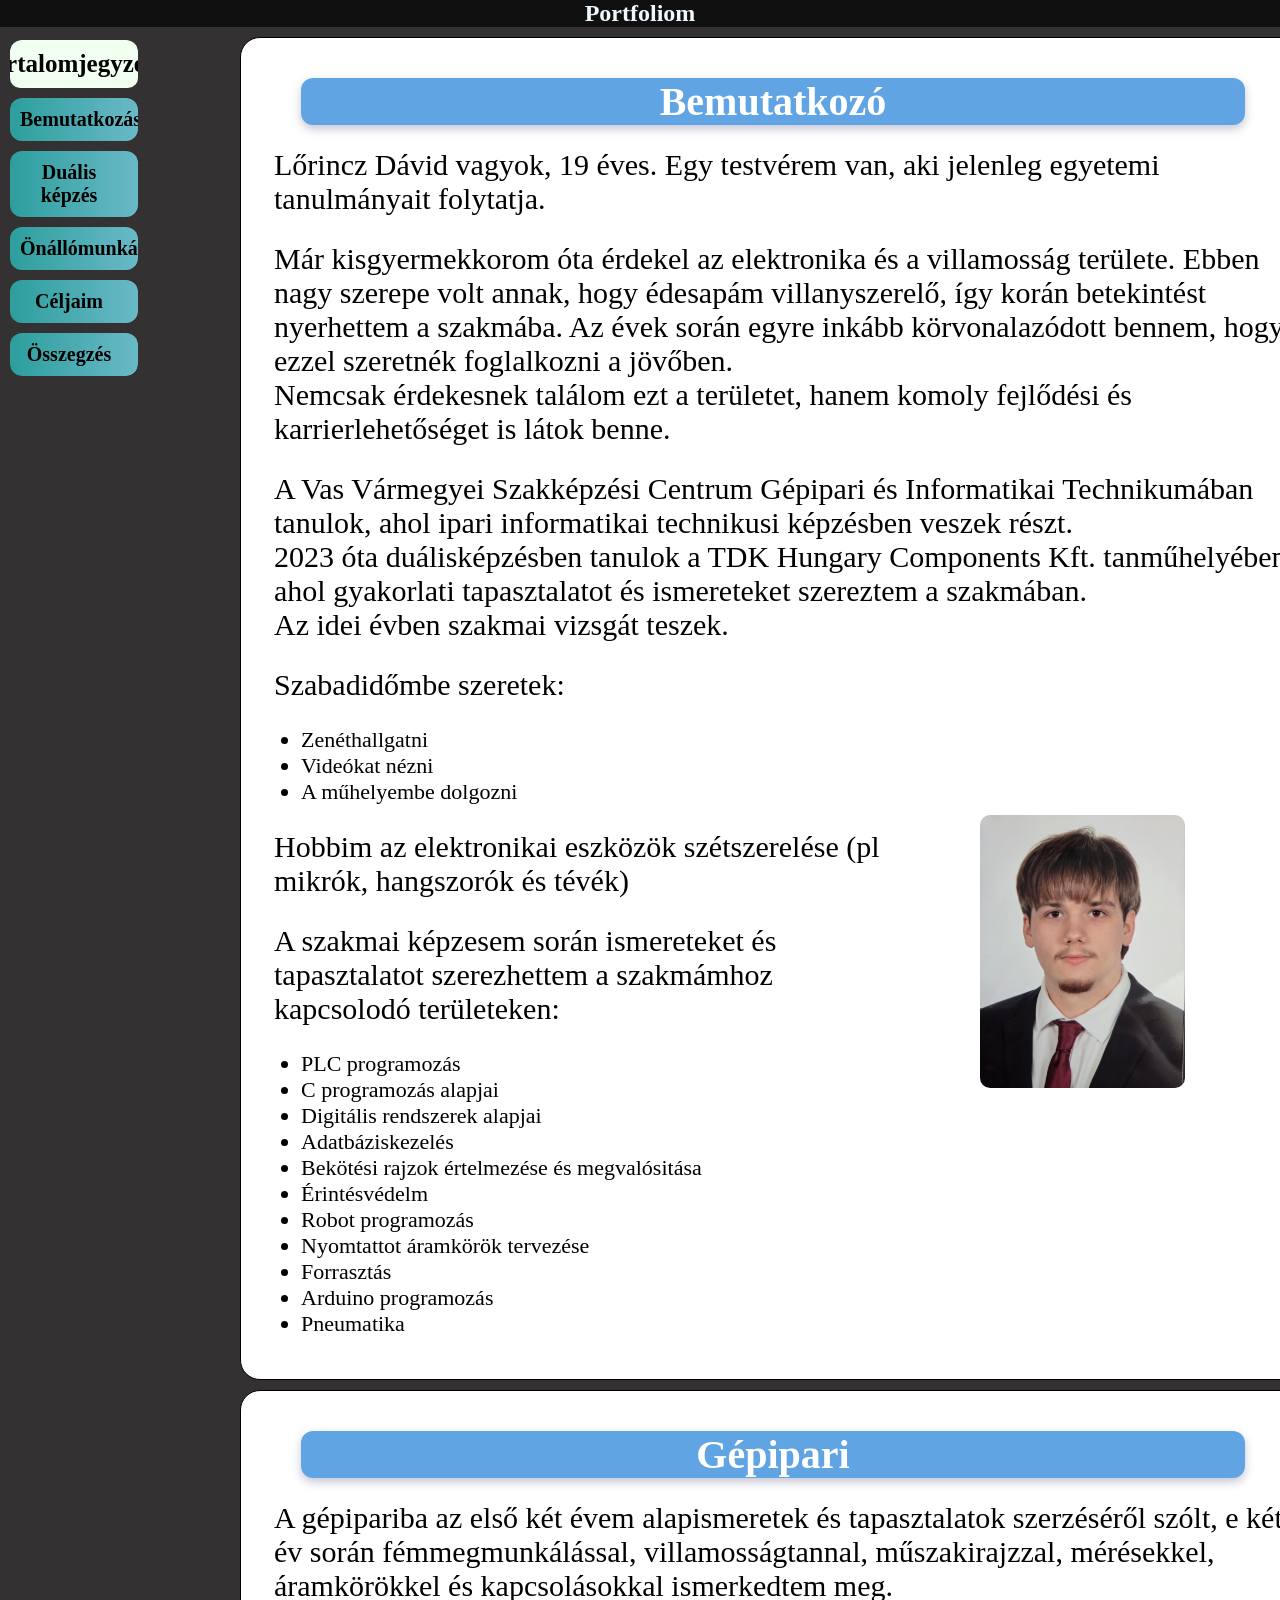
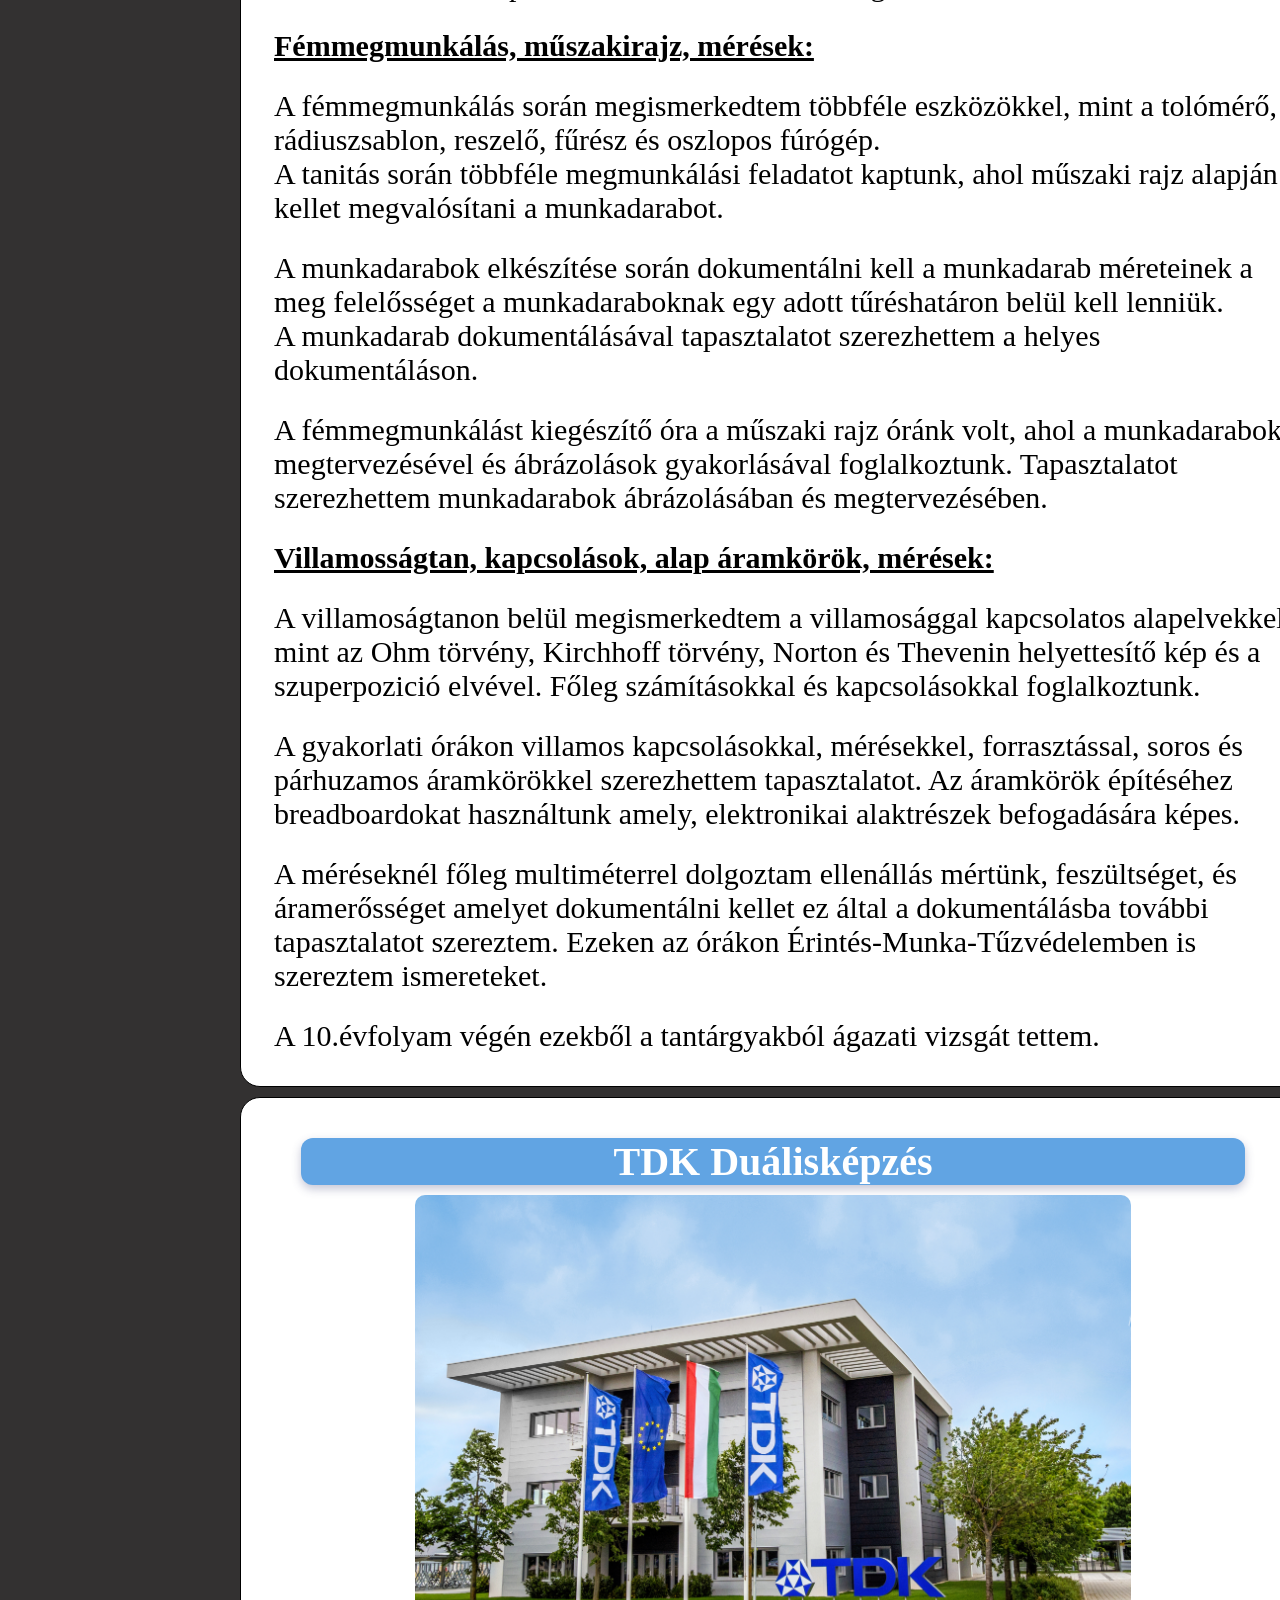
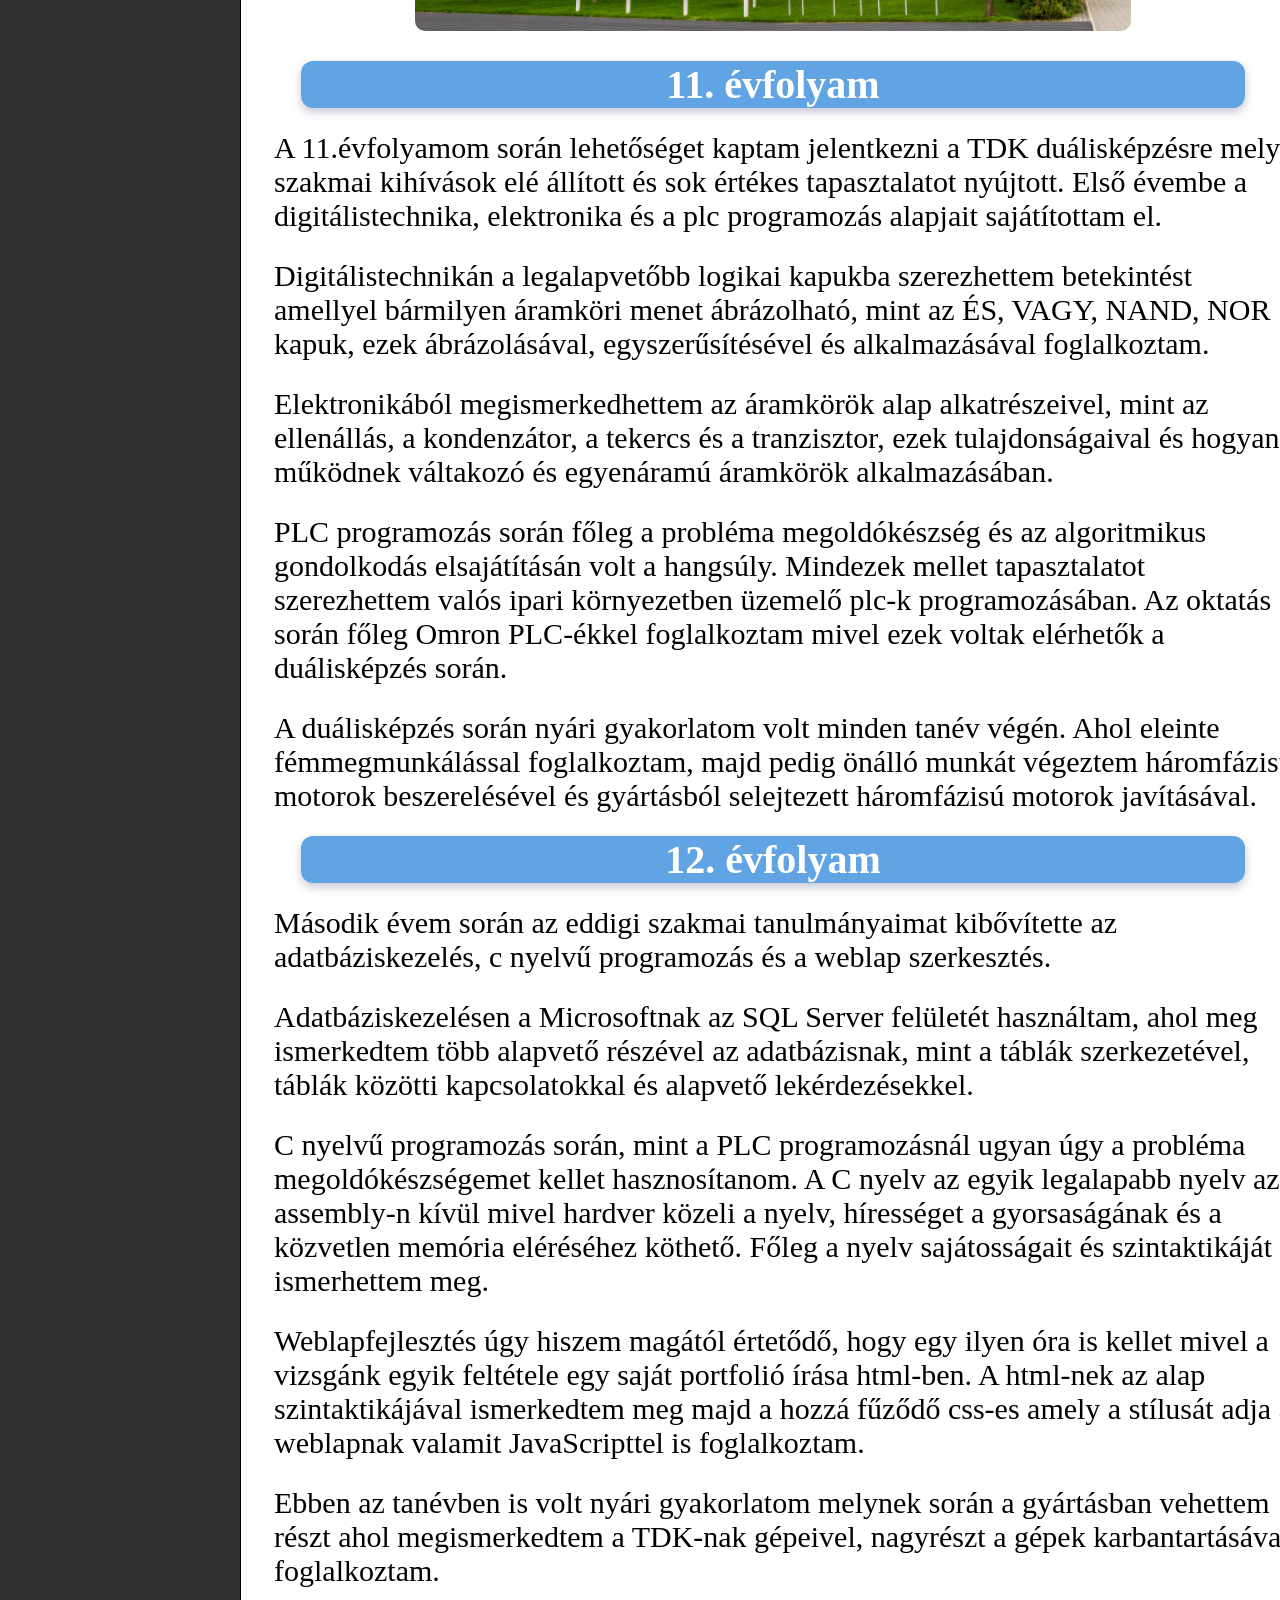
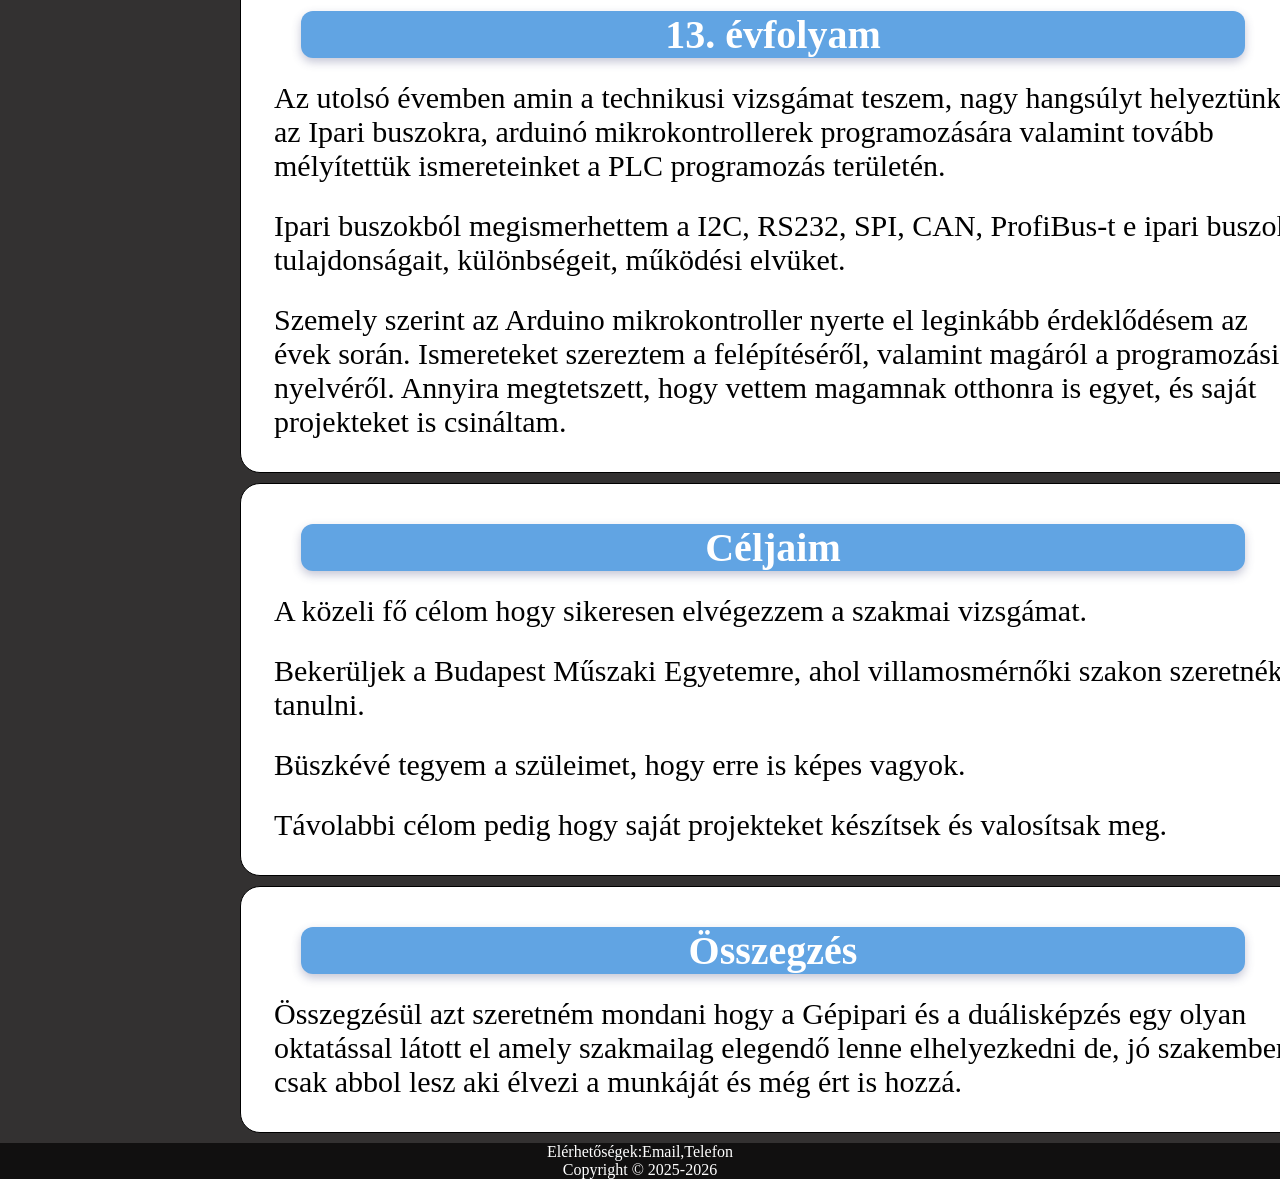
==== index.html @ dc945568 "anyas" ====
<!DOCTYPE html>
<html>
<head>
<link rel="stylesheet" href="style.css">
<meta charset="UTF-8">
<meta name="viewport" content="width=device-width, initial-scale=1.0">
<title>Lőrincz Dávid Portfolio</title>
<script src="scripts.js"></script>
</head>
<body>
    <div class="topbar">
        <a href="" class="left"></a>
        <p>Portfoliom</p>
        <img src="" alt="">
    </div>
    <div class="sidenav">
        <p>Tartalomjegyzék</p>
        <a href="#section0">Bemutatkozás</a>
        <a href="#section2">Duális képzés</a>
        <a href="onallomunkaim.html">Önállómunkáim</a>
        <a href="#section4">Céljaim</a>
        <a href="#section3">Összegzés</a>
        
    </div>
    <div class="main" id="section0">
        <header>Bemutatkozó</header>
        <p style="width: 100%;">Lőrincz Dávid vagyok, 19 éves. Egy testvérem van, aki jelenleg egyetemi tanulmányait folytatja.</p>
        <p style="width: 100%;">Már kisgyermekkorom óta érdekel az elektronika és a villamosság területe. Ebben nagy szerepe volt annak, hogy édesapám villanyszerelő, így korán betekintést nyerhettem a szakmába. Az évek során egyre inkább körvonalazódott bennem, hogy ezzel szeretnék foglalkozni a jövőben.<br>Nemcsak érdekesnek találom ezt a területet, hanem komoly fejlődési és karrierlehetőséget is látok benne.</p>
        <P style="width: 100%;">A Vas Vármegyei Szakképzési Centrum Gépipari és Informatikai Technikumában tanulok, ahol ipari informatikai technikusi képzésben veszek részt.<br> 2023 óta duálisképzésben tanulok a TDK Hungary Components Kft. tanműhelyében, ahol gyakorlati tapasztalatot és ismereteket szereztem a szakmában.<br>Az idei évben szakmai vizsgát teszek.</P>
        <p>Szabadidőmbe szeretek:</p><img src="Képem.jpg" alt="Töltés" style="width: 20%;height: 20%;float: right;margin: 100px;margin-bottom:0px;border-radius: 10px;">
        <ul>
            <li>Zenéthallgatni</li>
            <li>Videókat nézni</li>
            <li>A műhelyembe dolgozni</li>
        </ul>
        <p style="width: 100%;">Hobbim az elektronikai eszközök szétszerelése (pl mikrók, hangszorók és tévék)</p>
        <p>A szakmai képzesem során ismereteket és tapasztalatot szerezhettem a szakmámhoz kapcsolodó területeken:</p>
        <ul>
            <li>PLC programozás</li>
            <li>C programozás alapjai</li>
            <li>Digitális rendszerek alapjai</li>
            <li>Adatbáziskezelés</li>
            <li>Bekötési rajzok értelmezése és megvalósitása</li>
            <li>Érintésvédelm</li>
            <li>Robot programozás</li>
            <li>Nyomtattot áramkörök tervezése</li>
            <li>Forrasztás</li>
            <li>Arduino programozás</li>
            <li>Pneumatika</li>
        </ul>
    </div>
    <div class="main" id="section1">
        <header>Gépipari</header>
        <p>A gépipariba az első két évem alapismeretek és tapasztalatok szerzéséről szólt, e két év  során fémmegmunkálással, villamosságtannal, műszakirajzzal, mérésekkel, áramkörökkel és kapcsolásokkal ismerkedtem meg.</p>
        <p style="font-weight: bolder;text-decoration:underline;">Fémmegmunkálás, műszakirajz, mérések:<br></p>
        <p>A fémmegmunkálás során megismerkedtem többféle eszközökkel, mint a tolómérő, rádiuszsablon, reszelő, fűrész és oszlopos fúrógép.<br> A tanitás során többféle megmunkálási feladatot kaptunk, ahol műszaki rajz alapján kellet megvalósítani a munkadarabot.</p>
        <p>A munkadarabok elkészítése során dokumentálni kell a munkadarab méreteinek a meg felelősséget a munkadaraboknak egy adott tűréshatáron belül kell lenniük. <br>A munkadarab dokumentálásával tapasztalatot szerezhettem a helyes dokumentáláson.</p>
        <p>A fémmegmunkálást kiegészítő óra a műszaki rajz óránk volt, ahol a munkadarabok megtervezésével és ábrázolások gyakorlásával foglalkoztunk. Tapasztalatot szerezhettem munkadarabok ábrázolásában és megtervezésében.</p>
        <p style="font-weight: bolder;text-decoration:underline;">Villamosságtan, kapcsolások, alap áramkörök, mérések:</p>
        <p>A villamoságtanon belül megismerkedtem a villamosággal kapcsolatos alapelvekkel mint az Ohm törvény, Kirchhoff törvény, Norton és Thevenin helyettesítő kép és a szuperpozició elvével. Főleg számításokkal és kapcsolásokkal foglalkoztunk.</p>
        <p>A gyakorlati órákon villamos kapcsolásokkal, mérésekkel, forrasztással,  soros és párhuzamos áramkörökkel szerezhettem tapasztalatot. Az áramkörök építéséhez breadboardokat használtunk amely, elektronikai alaktrészek befogadására képes.</p>
        <p>A méréseknél főleg multiméterrel dolgoztam ellenállás mértünk, feszültséget, és áramerősséget amelyet dokumentálni kellet ez által a dokumentálásba további tapasztalatot szereztem. Ezeken az órákon Érintés-Munka-Tűzvédelemben is szereztem ismereteket.</p>
        <p>A 10.évfolyam végén ezekből a tantárgyakból ágazati vizsgát tettem.</p>

    
    </div>
    <div class="main" id="section2">
        <header>TDK Duálisképzés</header>
        <div class="tdkpl">
            <img src="tdkhely.jpg" alt="Töltés" style="width: 70%;height: 70%;margin-top: 0;">
        </div>
        <header>11. évfolyam</header>
        <p>A 11.évfolyamom során lehetőséget kaptam jelentkezni a TDK duálisképzésre mely  szakmai kihívások elé állított és sok értékes tapasztalatot nyújtott. Első évembe a digitálistechnika, elektronika és a plc programozás alapjait sajátítottam el.</p>
        <p>Digitálistechnikán a legalapvetőbb logikai kapukba szerezhettem betekintést amellyel bármilyen áramköri menet ábrázolható, mint az ÉS, VAGY, NAND, NOR kapuk, ezek ábrázolásával, egyszerűsítésével és alkalmazásával foglalkoztam. </p>
        <p>Elektronikából megismerkedhettem az áramkörök alap alkatrészeivel, mint az ellenállás, a kondenzátor, a tekercs és a tranzisztor, ezek tulajdonságaival és hogyan működnek váltakozó és egyenáramú áramkörök alkalmazásában. </p>
        <p>PLC programozás során főleg a probléma megoldókészség és az algoritmikus gondolkodás elsajátításán volt a hangsúly. Mindezek mellet tapasztalatot szerezhettem valós ipari környezetben üzemelő plc-k programozásában. Az oktatás során főleg Omron PLC-ékkel foglalkoztam mivel ezek voltak elérhetők a duálisképzés során.</p>
        <p>A duálisképzés során nyári gyakorlatom volt minden tanév végén. Ahol eleinte fémmegmunkálással foglalkoztam, majd pedig önálló munkát végeztem háromfázisú motorok beszerelésével és gyártásból selejtezett háromfázisú motorok javításával.</p>
        <header>12. évfolyam</header>
        <p>Második évem során az eddigi szakmai tanulmányaimat kibővítette az adatbáziskezelés, c nyelvű programozás és a weblap szerkesztés.</p>
        <p>Adatbáziskezelésen a Microsoftnak az SQL Server felületét használtam, ahol meg ismerkedtem több alapvető részével az adatbázisnak, mint a táblák szerkezetével, táblák közötti kapcsolatokkal és alapvető lekérdezésekkel.</p>
        <p>C nyelvű programozás során, mint a PLC programozásnál ugyan úgy a probléma megoldókészségemet kellet hasznosítanom. A C nyelv az egyik legalapabb nyelv az assembly-n kívül mivel hardver közeli a nyelv, hírességet a gyorsaságának és a közvetlen memória eléréséhez köthető. Főleg a nyelv sajátosságait és szintaktikáját ismerhettem meg.</p>
        <p>Weblapfejlesztés úgy hiszem magától értetődő, hogy egy ilyen óra is kellet mivel a vizsgánk egyik feltétele egy saját portfolió írása html-ben. A html-nek az alap szintaktikájával ismerkedtem meg majd a hozzá fűződő css-es amely a stílusát adja a weblapnak valamit JavaScripttel is foglalkoztam.</p>
        <p>Ebben az tanévben is volt nyári gyakorlatom melynek során a gyártásban vehettem részt ahol megismerkedtem a TDK-nak gépeivel, nagyrészt a gépek karbantartásával foglalkoztam.</p>
        <header>13. évfolyam</header>
        <p>Az utolsó évemben amin a technikusi vizsgámat teszem, nagy hangsúlyt helyeztünk az Ipari buszokra, arduinó mikrokontrollerek programozására valamint tovább mélyítettük ismereteinket a PLC programozás területén.</p>
        <p>Ipari buszokból megismerhettem a I2C, RS232, SPI, CAN, ProfiBus-t e ipari buszok tulajdonságait, különbségeit, működési elvüket.</p>
        <p>Szemely szerint az Arduino mikrokontroller nyerte el leginkább érdeklődésem az évek során. Ismereteket szereztem a felépítéséről, valamint magáról a programozási nyelvéről. Annyira megtetszett, hogy vettem magamnak otthonra is egyet, és saját projekteket is csináltam.</p>
    </div>
    <div class="main">
        <header id="section4" >Céljaim</header>
            <p style="width: 100%;">A közeli fő célom hogy sikeresen elvégezzem a szakmai vizsgámat.</p>
            <p style="width: 100%;">Bekerüljek a Budapest Műszaki Egyetemre, ahol villamosmérnőki szakon szeretnék tanulni.</p>
            <p style="width: 100%;">Büszkévé tegyem a szüleimet, hogy erre is képes vagyok.</p>
            <p style="width: 100%;">Távolabbi célom pedig hogy saját projekteket készítsek és valosítsak meg.</p>
    </div>
    <div class="main" id="section3">
        <header>Összegzés</header>
        <p style="width: 100%;">Összegzésül azt szeretném mondani hogy a Gépipari és a duálisképzés egy olyan oktatással látott el amely szakmailag elegendő lenne elhelyezkedni de, jó szakember csak abbol lesz aki élvezi a munkáját és még ért is hozzá.</p>
    </div>

    <div class="footer">
  <p>Elérhetőségek:<a style="text-decoration:none; color:inherit;" href="mailto:davidlorincz10112@gmail.com">Email,</a><a style="text-decoration:none; color:inherit;"  href="tel:+36307194140">Telefon</a></p>
  Copyright © 2025-2026
</div>
</body>
</html>
---- style.css ----
@media (max-width: 768px) {

    /* ===== TOPBAR KIKAPCS ===== */
    .topbar {
        display: none;
    }

    /* ===== SIDENAV → TOP NAVBAR ===== */
    .sidenav {
        position: fixed;   /* fontos: maradjon felül scrollnál */
        top: 0;
        left: 0;
        width: 100%;
        height: auto;
        margin: 0;
        padding: 10px;

        display: flex;
        flex-wrap: wrap; /* ha nem fér ki */
        justify-content: center;
        align-items: center;

        background-color: rgb(17,16,16);
        border-radius: 0;
        z-index: 1000;
    }

    /* cím eltűnik */
    .sidenav p {
        display: none;
    }

    /* linkek navbar kinézet */
    .sidenav a {
        font-size: 14px;
        margin: 5px;
        padding: 8px 12px;

        border-radius: 8px;
        background-image: none;
        background-color: rgb(97,164,227);
        color: white;
    }

    /* ===== MAIN TELJES SZÉLESSÉG ===== */
    .main {
        margin: 0;
        margin-top: 70px; /* hely a navbar miatt */
        width: 100%;
        padding: 15px;
        border-radius: 0;
    }

    /* ===== SZÖVEG MÉRET ===== */
    .main p {
        font-size: 18px;
    }

    header {
        font-size: 26px;
        margin-left: 10px;
        margin-right: 10px;
    }

    /* ===== KÉPEK FIX ===== */
    .main img {
        width: 100%;
        height: auto;
        float: none;
        margin: 10px 0;
    }

    /* ===== FOOTER ===== */
    .footer {
        text-align: center;
        padding: 10px;
    }
}
/*csuszos görgetés a linkekhez*/
html{
    scroll-behavior: smooth;
    background-color: rgb(87, 87, 87);
    margin: 0;
    padding: 0;
}
.topbar{
    display:flex;
    overflow-x: hidden;
    top:0;
    width:100%;
    background-color: rgb(17, 16, 16);
    margin: 0;
    z-index: 1;
}
.topbar a.left{
    display:block;
    float: left;
    text-decoration: none;
    width: 25%;
    text-align:left;
    border-left: 1px;
    font-size:x-large;
    font-family:'Times New Roman';

    
}
.topbar img.right{
    float: left;
    text-decoration: none;
    width: 25%;
    height: 15px;
    text-align:right;
    display:block;
    
}
.topbar p{
    display: block;
    text-align: center;
    float:left;
    width:50%;
    margin:0;
    font-size:x-large;
    padding: 0;
    color: aliceblue;
    font-family: 'Times New Roman';
    font-weight: bolder;
}
/*maga a baloldalon lévő sidenav bar*/
.sidenav{
    margin-top:40px;
    margin-left: 10px;
    width: 10%;
    z-index: 1;
    top: 0;
    left:0;
    overflow-x: hidden;
    padding-top: 0px;
    position: fixed;
    display: block;
    border-radius: 12px;
    background-color:transparent;
}
/*a sidenavben lévö linknek a formázása*/
.sidenav a{ 
    padding: 10px 20px 10px 10px;
    text-decoration: none;
    font-size: 20px;
    color:black;
    font-weight: bolder;
    text-align: center;
    display: block;
    border-style: solid;
    border-width: 0px;
    border-radius: 12px;
    margin-top: 10px;
    background-image: linear-gradient(90deg, #2bbbb9cb 0%, #6ab9c7 100%);
    box-shadow: 1px 0px 1px rgba(0, 0, 0, 0.2);
    transition: all 0.3s ease;
}
.sidenav p{
    padding: 10px 20px 10px 10px;
    margin: 0px;
    font-weight: bolder;
    font-size: 25px;
    color: black;
    display: flex;
    justify-content: center;
    border-radius: 10px;
    margin-top: 0;
    background-color: honeydew;
}
/*Ha rá mutat a linkre akkor megváltozik a link szine*/
.sidenav a:hover{
    color: rgb(199, 196, 202);;
}
/*csak hogy a bodynak ne legyen marginja és paddingje se*/
body{
    margin: 0;
    padding: 0;
    background-color: rgb(51, 49, 49);
}
/*Ez kell a divbe hogy elkülönitsem a sidenav bartól*/
.main{
    margin-left: 240px;
    font-size: 22px;
    font-family:'Times New Roman';
    margin-right:10px;
    margin-top: 10px;
    border-style:solid;
    border-radius:20px;
    background-color: rgb(255, 255, 255);
    border-width: 0.1px;
    margin-bottom:10px;
    width: 80%;
    display: block;
    padding: 20px;
}
.main p{
    margin:20px;
    font-size:30px;
    width: 100%;
    
}
.main img{
    width: 20%;
    height: 20%;
    float: right;
    margin: 100px;
    margin-bottom:0px;
    border-radius: 10px;
}
header{
font-size: 40px;
text-align: center;
margin-top: 20px;
color: white;
font-weight: bold;
margin-bottom:10px;
border-style: none;
border-radius: 12px;
box-shadow: 0 4px 10px rgba(64, 65, 120, 0.3);
margin-left: 40px;
margin-right: 40px;
background-color: rgb(97, 164, 227);
display: block;
}
.main p{
    margin-left:10px;
    margin-right:10px;
    margin-bottom:10px;
    padding: 3px;
}
.footer {
  left: 0;
  bottom: 0;
  width: 100%;    
  background-color: rgb(17, 16, 16);
  color: white;
  text-align: center;
  margin: 0;
  padding:0;
}
.footer p{
    padding: 6;
    margin:0;
    margin-bottom:4;
}
.tdkpl{
    display:flex;
    text-align: center;
    justify-content: center;
    margin-bottom:30px;
}
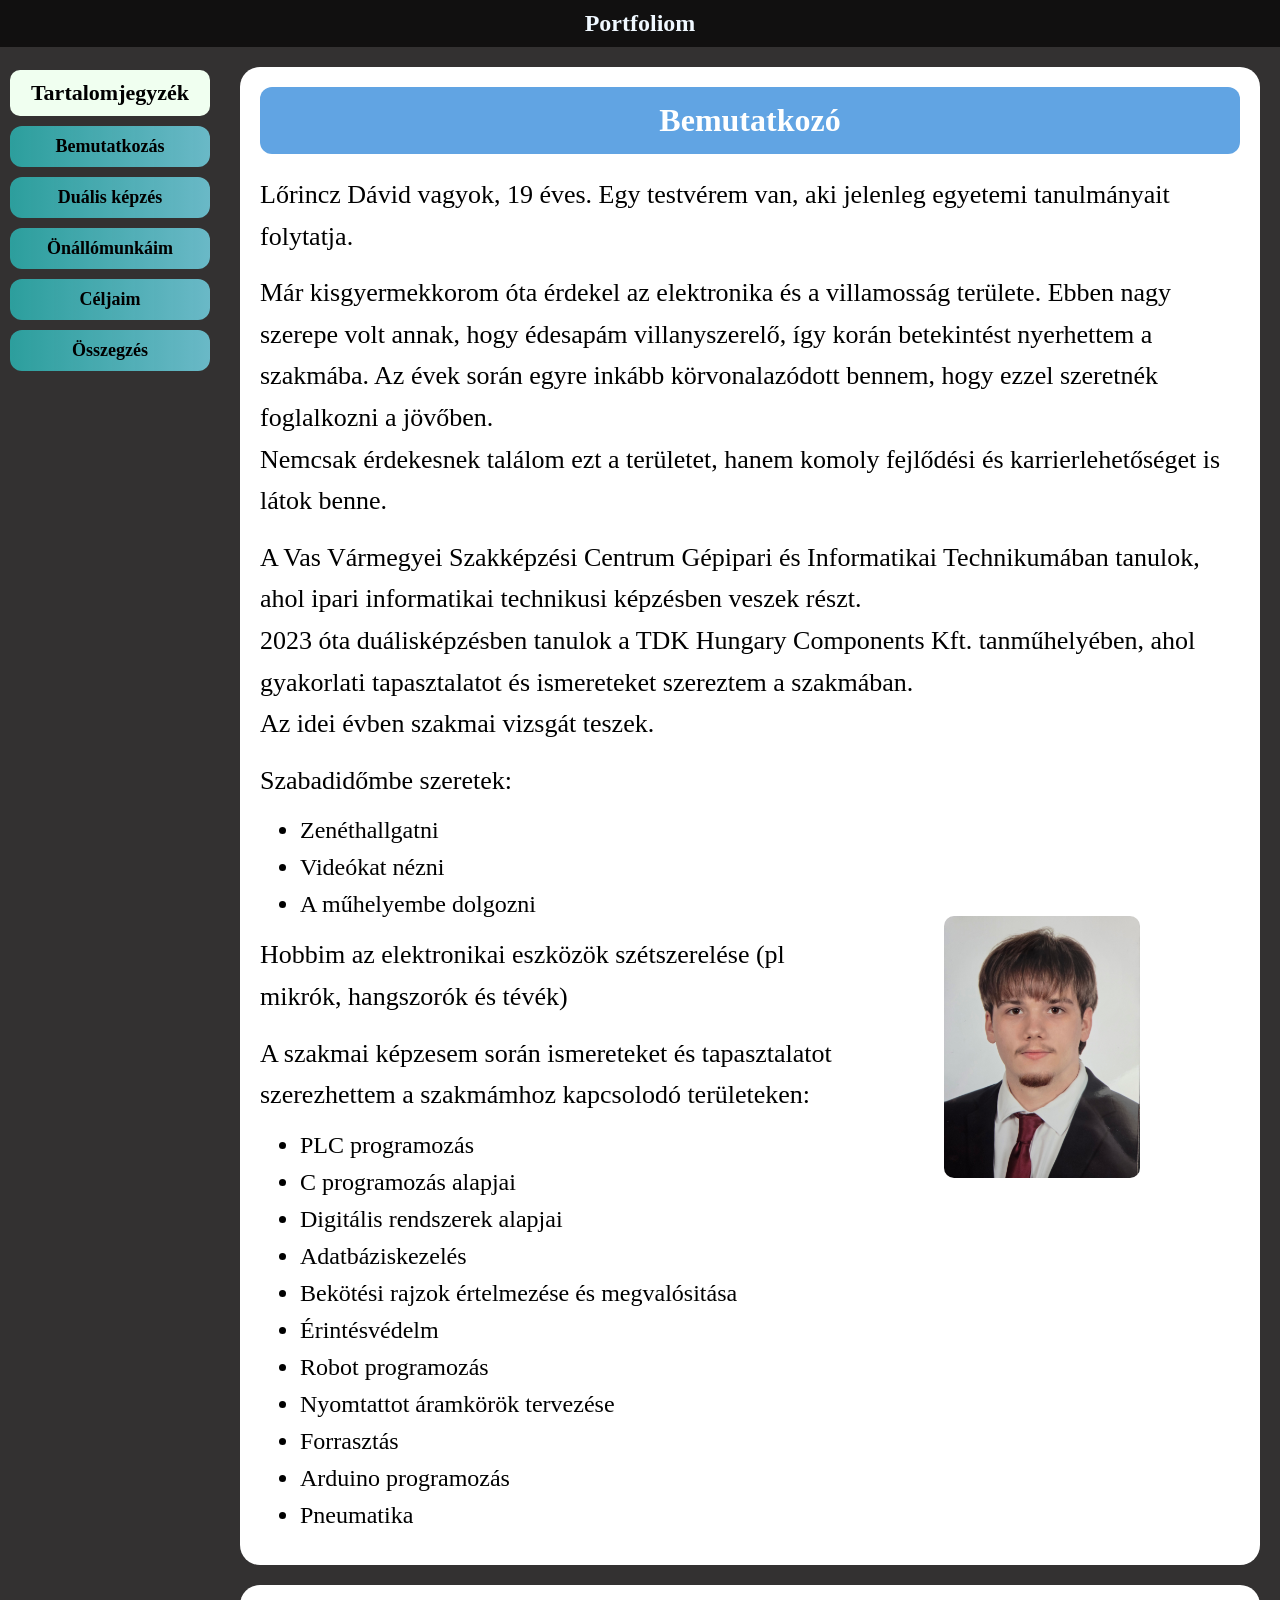
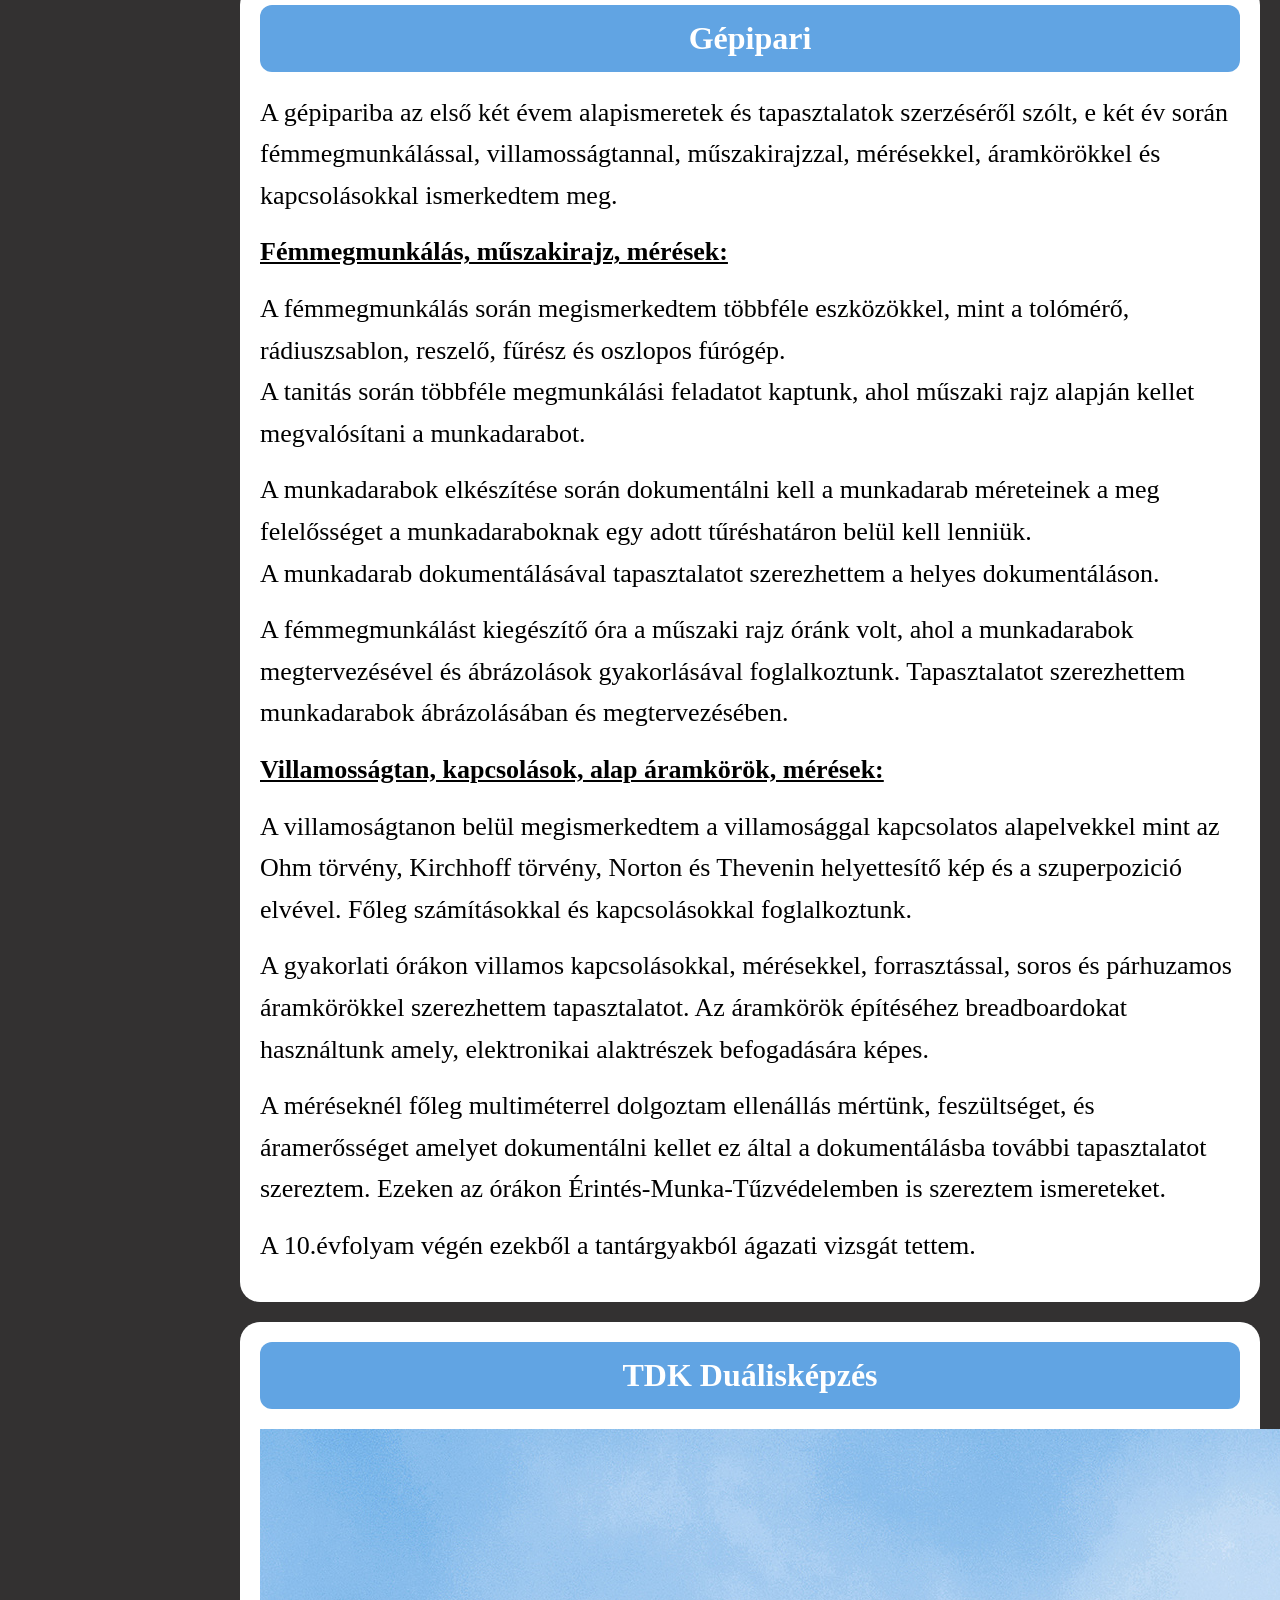
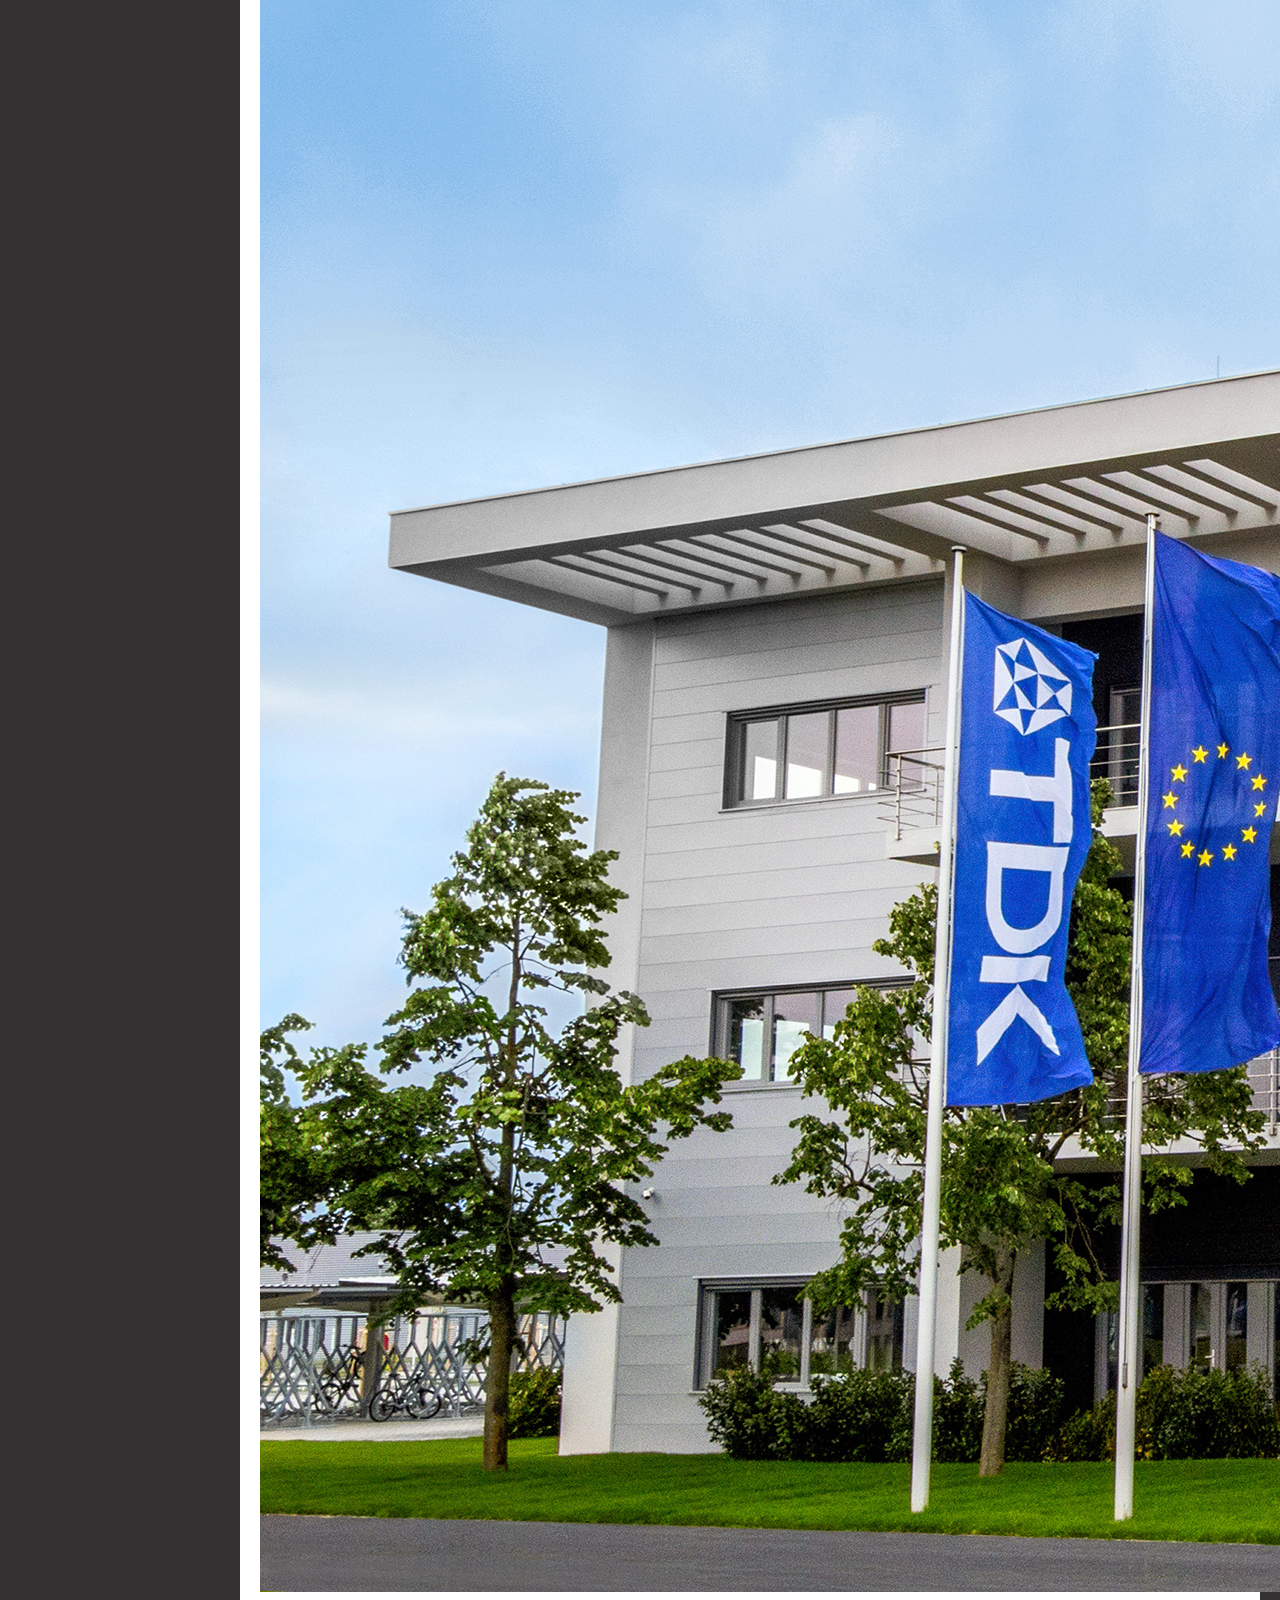
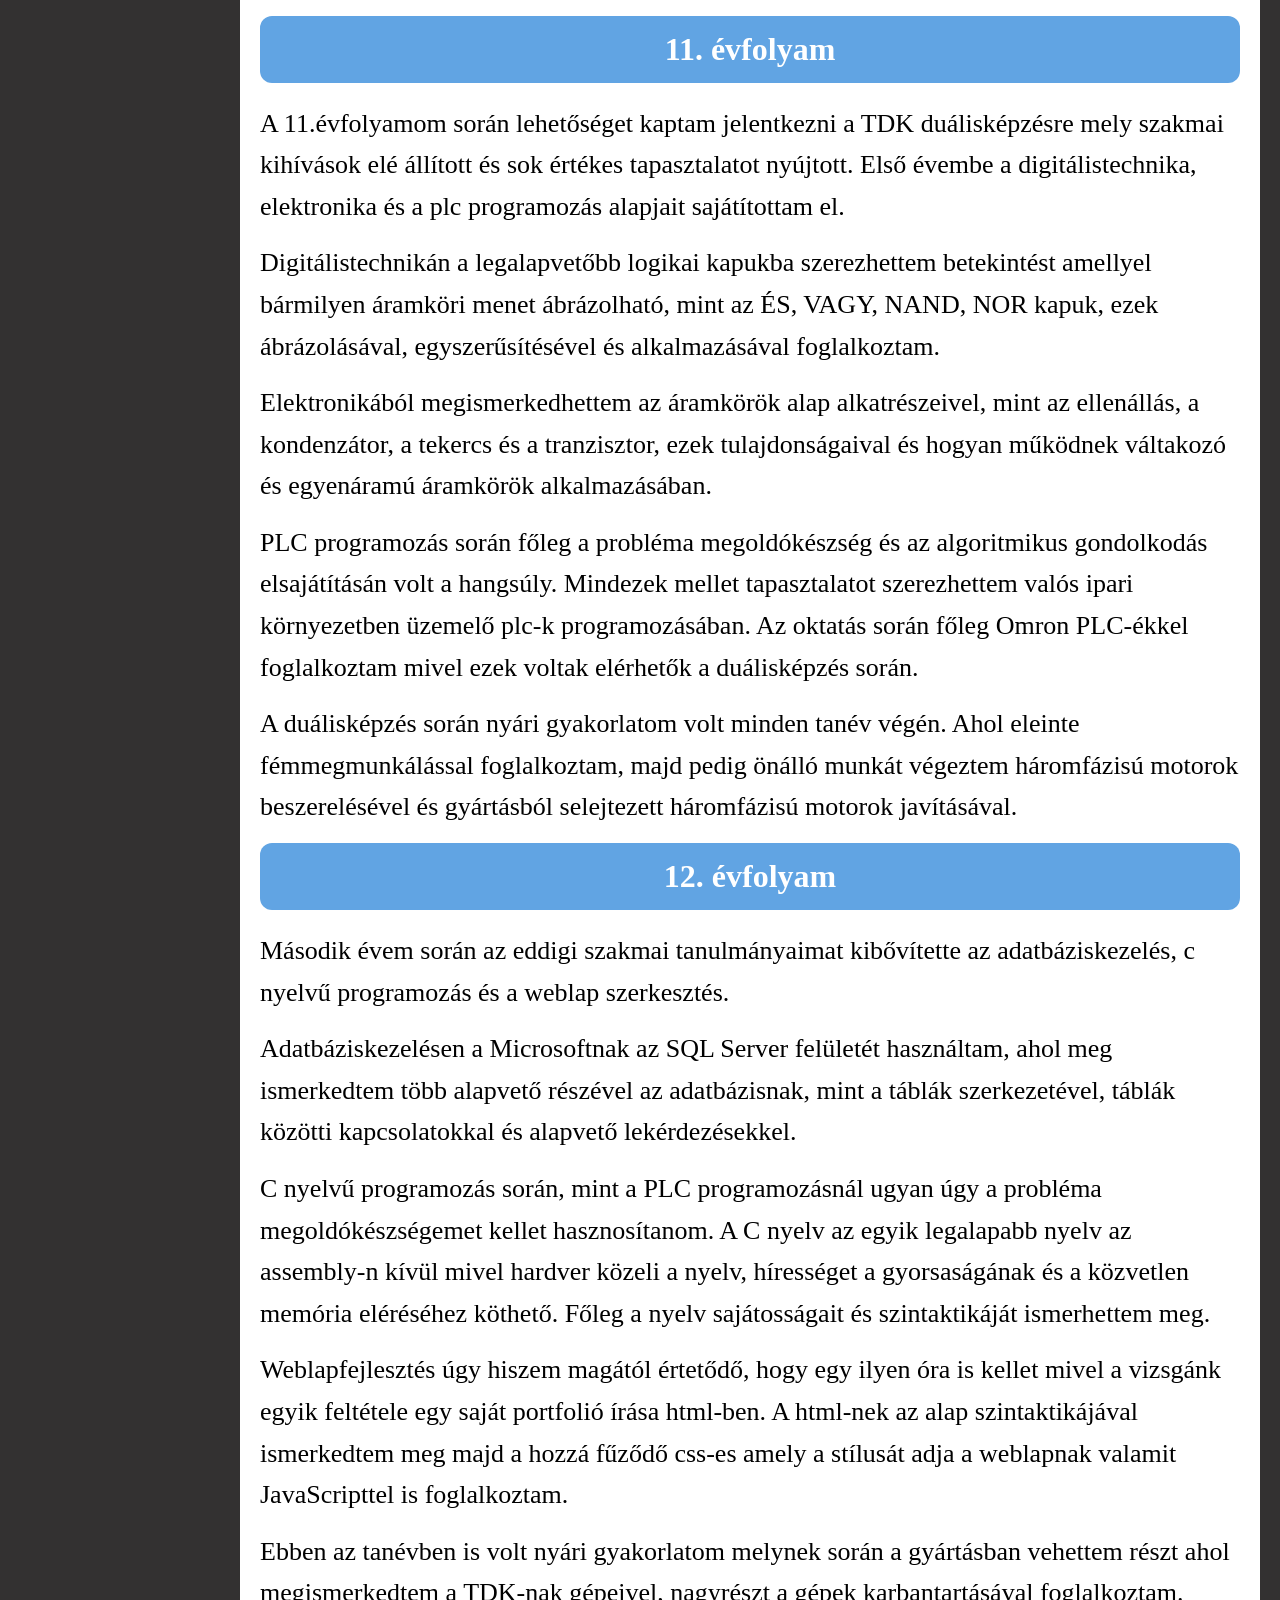
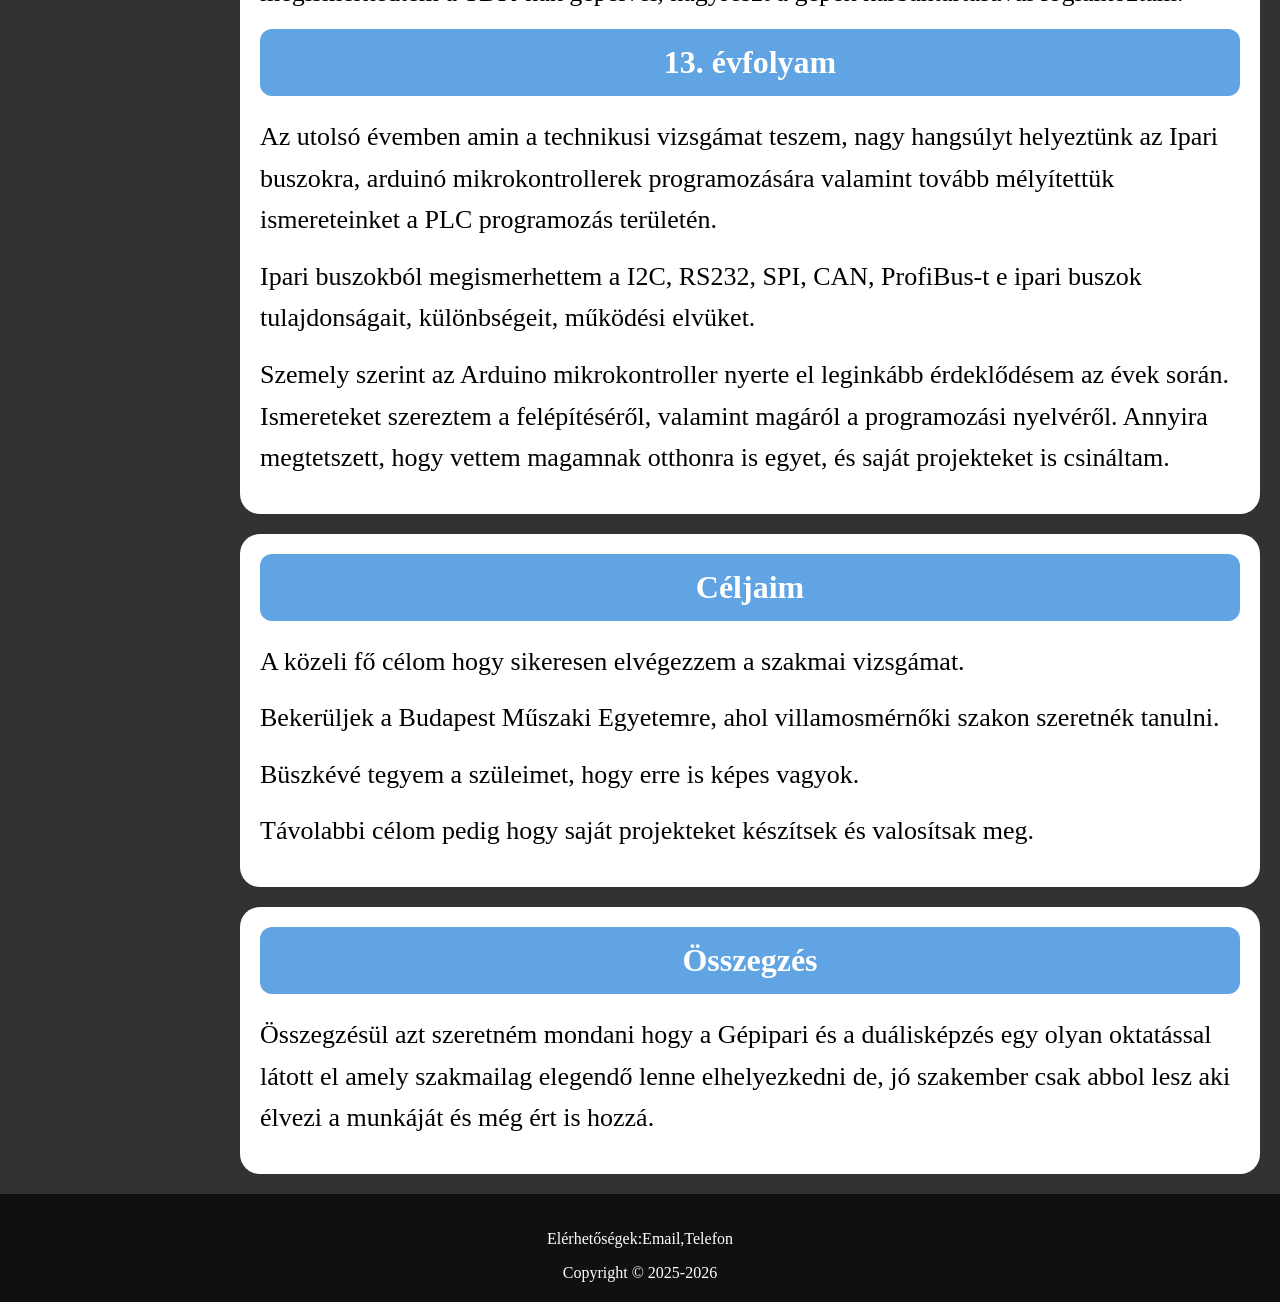
==== commit 525267b0: "hbkdgfshfvsbkvskjé" ====
--- a/index.html
+++ b/index.html
@@ -67,7 +67,7 @@
     <div class="main" id="section2">
         <header>TDK Duálisképzés</header>
         <div class="tdkpl">
-            <img src="tdkhely.jpg" alt="Töltés" style="width: 70%;height: 70%;margin-top: 0;">
+            <img src="tdkhely.jpg" alt="Töltés" >
         </div>
         <header>11. évfolyam</header>
         <p>A 11.évfolyamom során lehetőséget kaptam jelentkezni a TDK duálisképzésre mely  szakmai kihívások elé állított és sok értékes tapasztalatot nyújtott. Első évembe a digitálistechnika, elektronika és a plc programozás alapjait sajátítottam el.</p>
--- a/style.css
+++ b/style.css
@@ -1,253 +1,188 @@
+* {
+    box-sizing: border-box; /* Ez megakadályozza, hogy a padding és a margin "kitolja" az elemeket a képernyőről */
+}
+li {
+    margin-bottom: 10px;
+    font-size: 24px;
+}   
+html {
+    scroll-behavior: smooth;
+    background-color: rgb(87, 87, 87);
+    margin: 0;
+    padding: 0;
+}
+
+body {
+    margin: 0;
+    padding: 0;
+    background-color: rgb(51, 49, 49);
+    font-family: 'Times New Roman', Times, serif;
+}
+
+/* 2. Asztali (Desktop) nézet stílusai */
+.topbar {
+    display: flex;
+    width: 100%;
+    background-color: rgb(17, 16, 16);
+    z-index: 10;
+    position: relative;
+    padding: 10px 0;
+}
+
+.topbar p {
+    text-align: center;
+    width: 100%;
+    margin: 0;
+    font-size: x-large;
+    color: aliceblue;
+    font-weight: bolder;
+}
+
+.sidenav {
+    margin-top: 70px;
+    margin-left: 10px;
+    width: 200px;
+    z-index: 5;
+    top: 0;
+    left: 0;
+    position: fixed;
+    display: block;
+
+}
+
+.sidenav p {
+    padding: 10px;
+    margin: 0;
+    font-weight: bolder;
+    font-size: 22px;
+    color: black;
+    text-align: center;
+    background-color: honeydew;
+    border-radius: 10px;
+}
+
+.sidenav a {
+    padding: 10px;
+    text-decoration: none;
+    font-size: 18px;
+    color: black;
+    font-weight: bolder;
+    text-align: center;
+    display: block;
+    border-radius: 12px;
+    margin-top: 10px;
+    background-image: linear-gradient(90deg, #2bbbb9cb 0%, #6ab9c7 100%);
+    transition: 0.3s;
+}
+
+.sidenav a:hover {
+    color: white;
+}
+
+.main {
+    margin-left: 240px; /* Helyet hagyunk a bal oldali menünek */
+    margin-right: 20px;
+    margin-top: 20px;
+    margin-bottom: 20px;
+    padding: 20px;
+    background-color: white;
+    border-radius: 20px;
+    width: calc(100% - 260px); /* Kiszámoljuk a maradék helyet */
+}
+
+.main p {
+    font-size: 26px;
+    line-height: 1.6;
+    margin: 15px 0;
+    font-family: 'Times New Roman', Times, serif;
+}
+
+header {
+    font-size: 32px;
+    text-align: center;
+    padding: 15px;
+    color: white;
+    font-weight: bold;
+    background-color: rgb(97, 164, 227);
+    border-radius: 12px;
+    margin-bottom: 20px;
+}
+
+
+
+.footer {
+    background-color: rgb(17, 16, 16);
+    color: white;
+    text-align: center;
+    padding: 20px;
+    clear: both;
+}
+
+.tdkpl {
+    width: 70%;
+    height: 70%;
+    margin-top: 0;
+    position: center;
+    justify-content: center;
+    margin-bottom: 20px;
+}
+
+/* 3. MOBIL NÉZET - Ez legyen a fájl végén, hogy felülbírálja az asztalit! */
 @media (max-width: 768px) {
-
-    /* ===== TOPBAR KIKAPCS ===== */
     .topbar {
-        display: none;
+        display: none; /* Mobilon ne foglalja a helyet a felső sáv */
     }
 
-    /* ===== SIDENAV → TOP NAVBAR ===== */
     .sidenav {
-        position: fixed;   /* fontos: maradjon felül scrollnál */
+        position: fixed;
         top: 0;
         left: 0;
         width: 100%;
         height: auto;
         margin: 0;
-        padding: 10px;
-
+        padding: 5px;
+        background-color: rgb(17, 16, 16);
         display: flex;
-        flex-wrap: wrap; /* ha nem fér ki */
+        flex-direction: row;
+        flex-wrap: wrap;
         justify-content: center;
-        align-items: center;
-
-        background-color: rgb(17,16,16);
         border-radius: 0;
-        z-index: 1000;
+        z-index: 100;
     }
 
-    /* cím eltűnik */
     .sidenav p {
-        display: none;
+        display: none; /* A "Tartalomjegyzék" felirat mobilon felesleges */
     }
 
-    /* linkek navbar kinézet */
     .sidenav a {
         font-size: 14px;
-        margin: 5px;
+        margin: 4px;
         padding: 8px 12px;
-
+        width: auto;
         border-radius: 8px;
-        background-image: none;
-        background-color: rgb(97,164,227);
-        color: white;
     }
 
-    /* ===== MAIN TELJES SZÉLESSÉG ===== */
     .main {
-        margin: 0;
-        margin-top: 70px; /* hely a navbar miatt */
+        margin-left: 0; /* Mobilon nincs bal oldali margó! */
+        margin-right: 0;
+        margin-top: 110px; /* Hely a fenti menünek */
         width: 100%;
+        border-radius: 0;
         padding: 15px;
-        border-radius: 0;
     }
 
-    /* ===== SZÖVEG MÉRET ===== */
-    .main p {
-        font-size: 18px;
+    .main img {
+        float: none; /* Ne ússzon a kép, mert mobilon túl kicsi hozzá a hely */
+        display: block;
+        width: 80%;
+        margin: 20px auto;
     }
 
     header {
         font-size: 26px;
-        margin-left: 10px;
-        margin-right: 10px;
     }
 
-    /* ===== KÉPEK FIX ===== */
-    .main img {
-        width: 100%;
-        height: auto;
-        float: none;
-        margin: 10px 0;
+    .main p {
+        font-size: 18px;
     }
-
-    /* ===== FOOTER ===== */
-    .footer {
-        text-align: center;
-        padding: 10px;
-    }
-}
-/*csuszos görgetés a linkekhez*/
-html{
-    scroll-behavior: smooth;
-    background-color: rgb(87, 87, 87);
-    margin: 0;
-    padding: 0;
-}
-.topbar{
-    display:flex;
-    overflow-x: hidden;
-    top:0;
-    width:100%;
-    background-color: rgb(17, 16, 16);
-    margin: 0;
-    z-index: 1;
-}
-.topbar a.left{
-    display:block;
-    float: left;
-    text-decoration: none;
-    width: 25%;
-    text-align:left;
-    border-left: 1px;
-    font-size:x-large;
-    font-family:'Times New Roman';
-
-    
-}
-.topbar img.right{
-    float: left;
-    text-decoration: none;
-    width: 25%;
-    height: 15px;
-    text-align:right;
-    display:block;
-    
-}
-.topbar p{
-    display: block;
-    text-align: center;
-    float:left;
-    width:50%;
-    margin:0;
-    font-size:x-large;
-    padding: 0;
-    color: aliceblue;
-    font-family: 'Times New Roman';
-    font-weight: bolder;
-}
-/*maga a baloldalon lévő sidenav bar*/
-.sidenav{
-    margin-top:40px;
-    margin-left: 10px;
-    width: 10%;
-    z-index: 1;
-    top: 0;
-    left:0;
-    overflow-x: hidden;
-    padding-top: 0px;
-    position: fixed;
-    display: block;
-    border-radius: 12px;
-    background-color:transparent;
-}
-/*a sidenavben lévö linknek a formázása*/
-.sidenav a{ 
-    padding: 10px 20px 10px 10px;
-    text-decoration: none;
-    font-size: 20px;
-    color:black;
-    font-weight: bolder;
-    text-align: center;
-    display: block;
-    border-style: solid;
-    border-width: 0px;
-    border-radius: 12px;
-    margin-top: 10px;
-    background-image: linear-gradient(90deg, #2bbbb9cb 0%, #6ab9c7 100%);
-    box-shadow: 1px 0px 1px rgba(0, 0, 0, 0.2);
-    transition: all 0.3s ease;
-}
-.sidenav p{
-    padding: 10px 20px 10px 10px;
-    margin: 0px;
-    font-weight: bolder;
-    font-size: 25px;
-    color: black;
-    display: flex;
-    justify-content: center;
-    border-radius: 10px;
-    margin-top: 0;
-    background-color: honeydew;
-}
-/*Ha rá mutat a linkre akkor megváltozik a link szine*/
-.sidenav a:hover{
-    color: rgb(199, 196, 202);;
-}
-/*csak hogy a bodynak ne legyen marginja és paddingje se*/
-body{
-    margin: 0;
-    padding: 0;
-    background-color: rgb(51, 49, 49);
-}
-/*Ez kell a divbe hogy elkülönitsem a sidenav bartól*/
-.main{
-    margin-left: 240px;
-    font-size: 22px;
-    font-family:'Times New Roman';
-    margin-right:10px;
-    margin-top: 10px;
-    border-style:solid;
-    border-radius:20px;
-    background-color: rgb(255, 255, 255);
-    border-width: 0.1px;
-    margin-bottom:10px;
-    width: 80%;
-    display: block;
-    padding: 20px;
-}
-.main p{
-    margin:20px;
-    font-size:30px;
-    width: 100%;
-    
-}
-.main img{
-    width: 20%;
-    height: 20%;
-    float: right;
-    margin: 100px;
-    margin-bottom:0px;
-    border-radius: 10px;
-}
-header{
-font-size: 40px;
-text-align: center;
-margin-top: 20px;
-color: white;
-font-weight: bold;
-margin-bottom:10px;
-border-style: none;
-border-radius: 12px;
-box-shadow: 0 4px 10px rgba(64, 65, 120, 0.3);
-margin-left: 40px;
-margin-right: 40px;
-background-color: rgb(97, 164, 227);
-display: block;
-}
-.main p{
-    margin-left:10px;
-    margin-right:10px;
-    margin-bottom:10px;
-    padding: 3px;
-}
-.footer {
-  left: 0;
-  bottom: 0;
-  width: 100%;    
-  background-color: rgb(17, 16, 16);
-  color: white;
-  text-align: center;
-  margin: 0;
-  padding:0;
-}
-.footer p{
-    padding: 6;
-    margin:0;
-    margin-bottom:4;
-}
-.tdkpl{
-    display:flex;
-    text-align: center;
-    justify-content: center;
-    margin-bottom:30px;
-}
+}
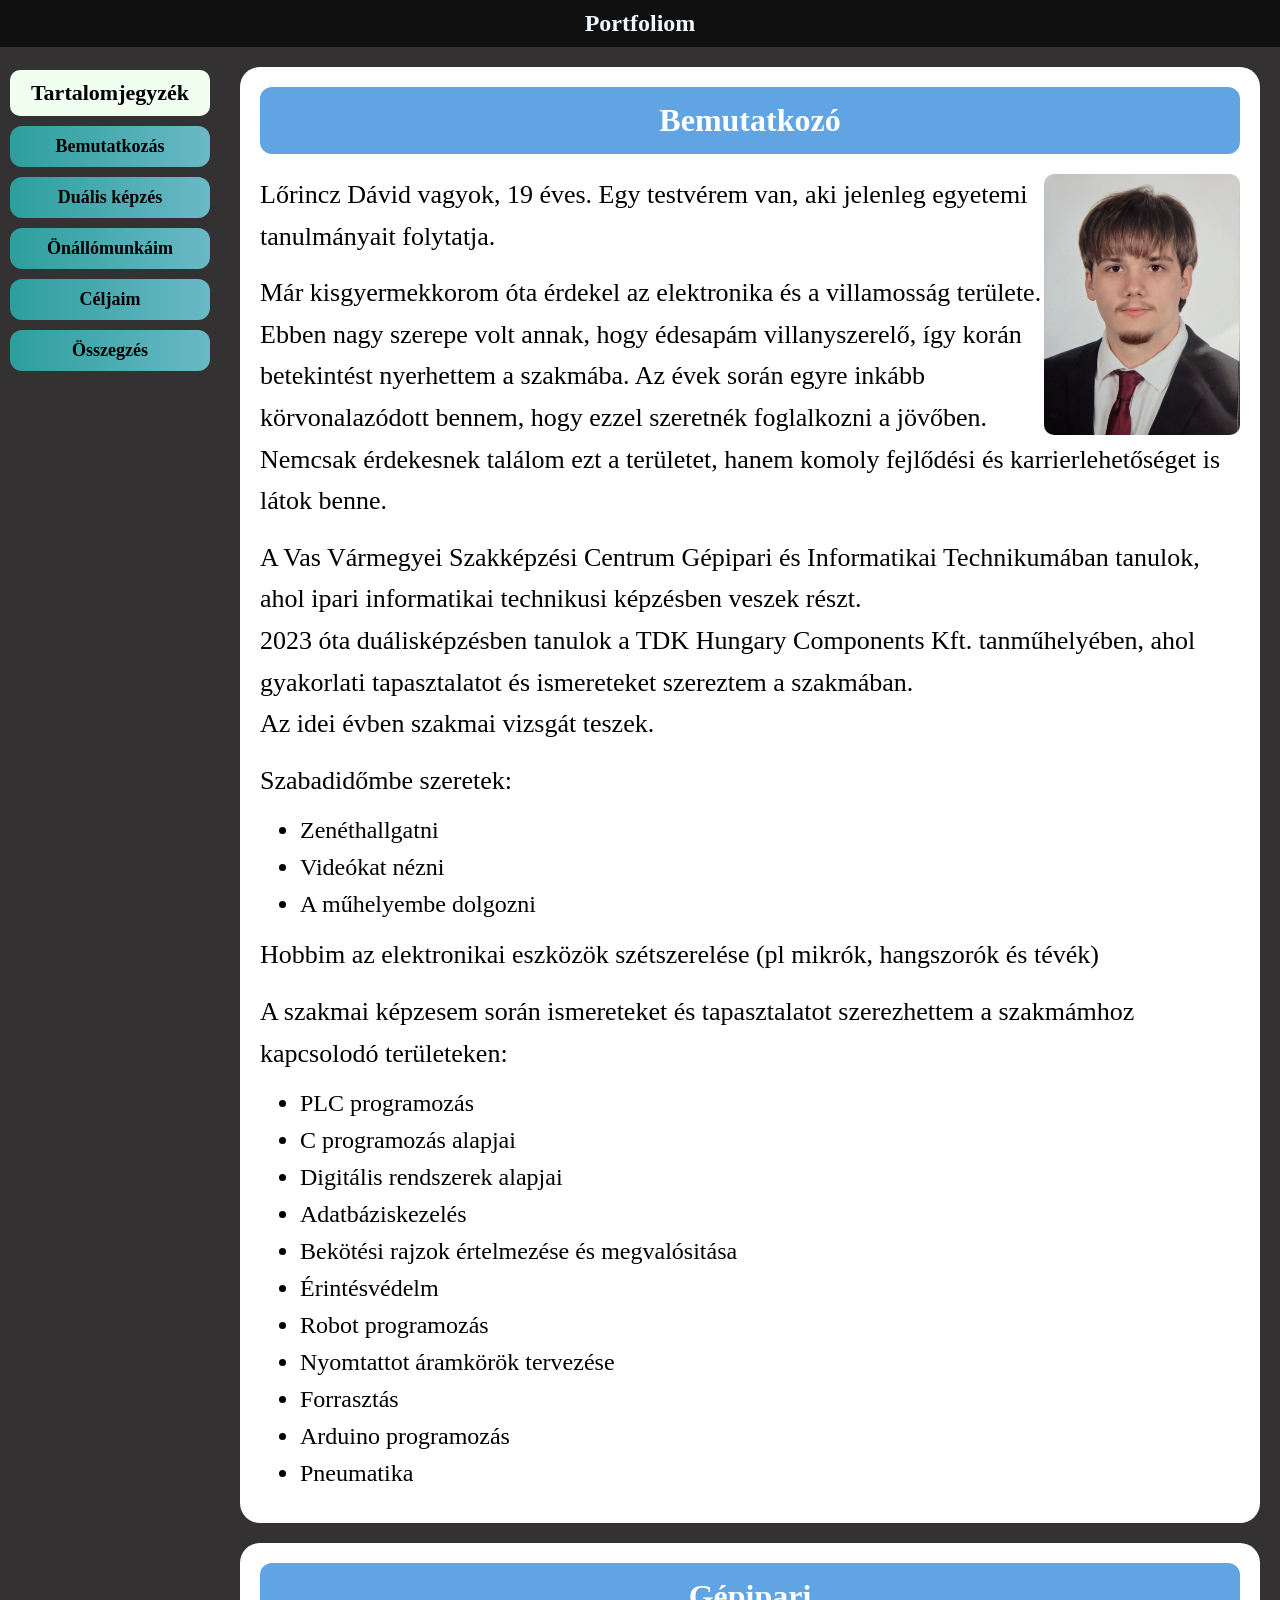
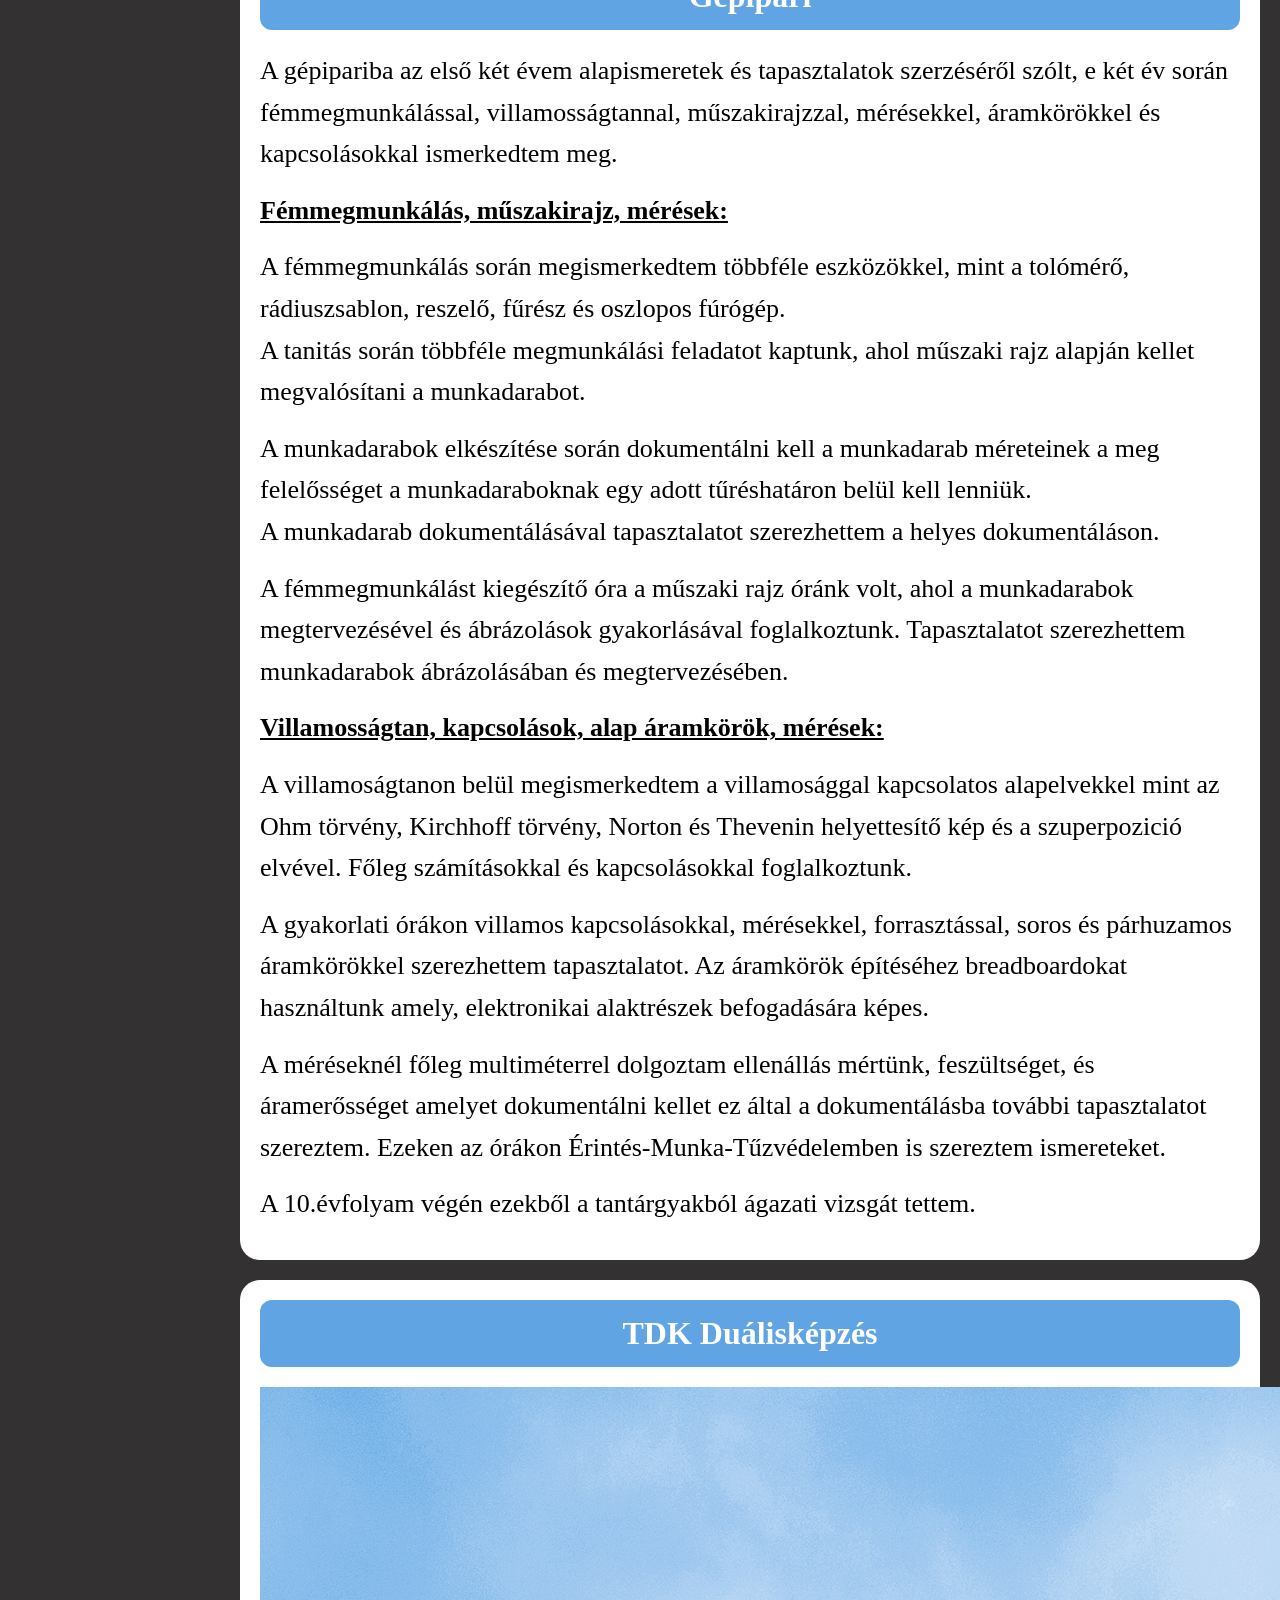
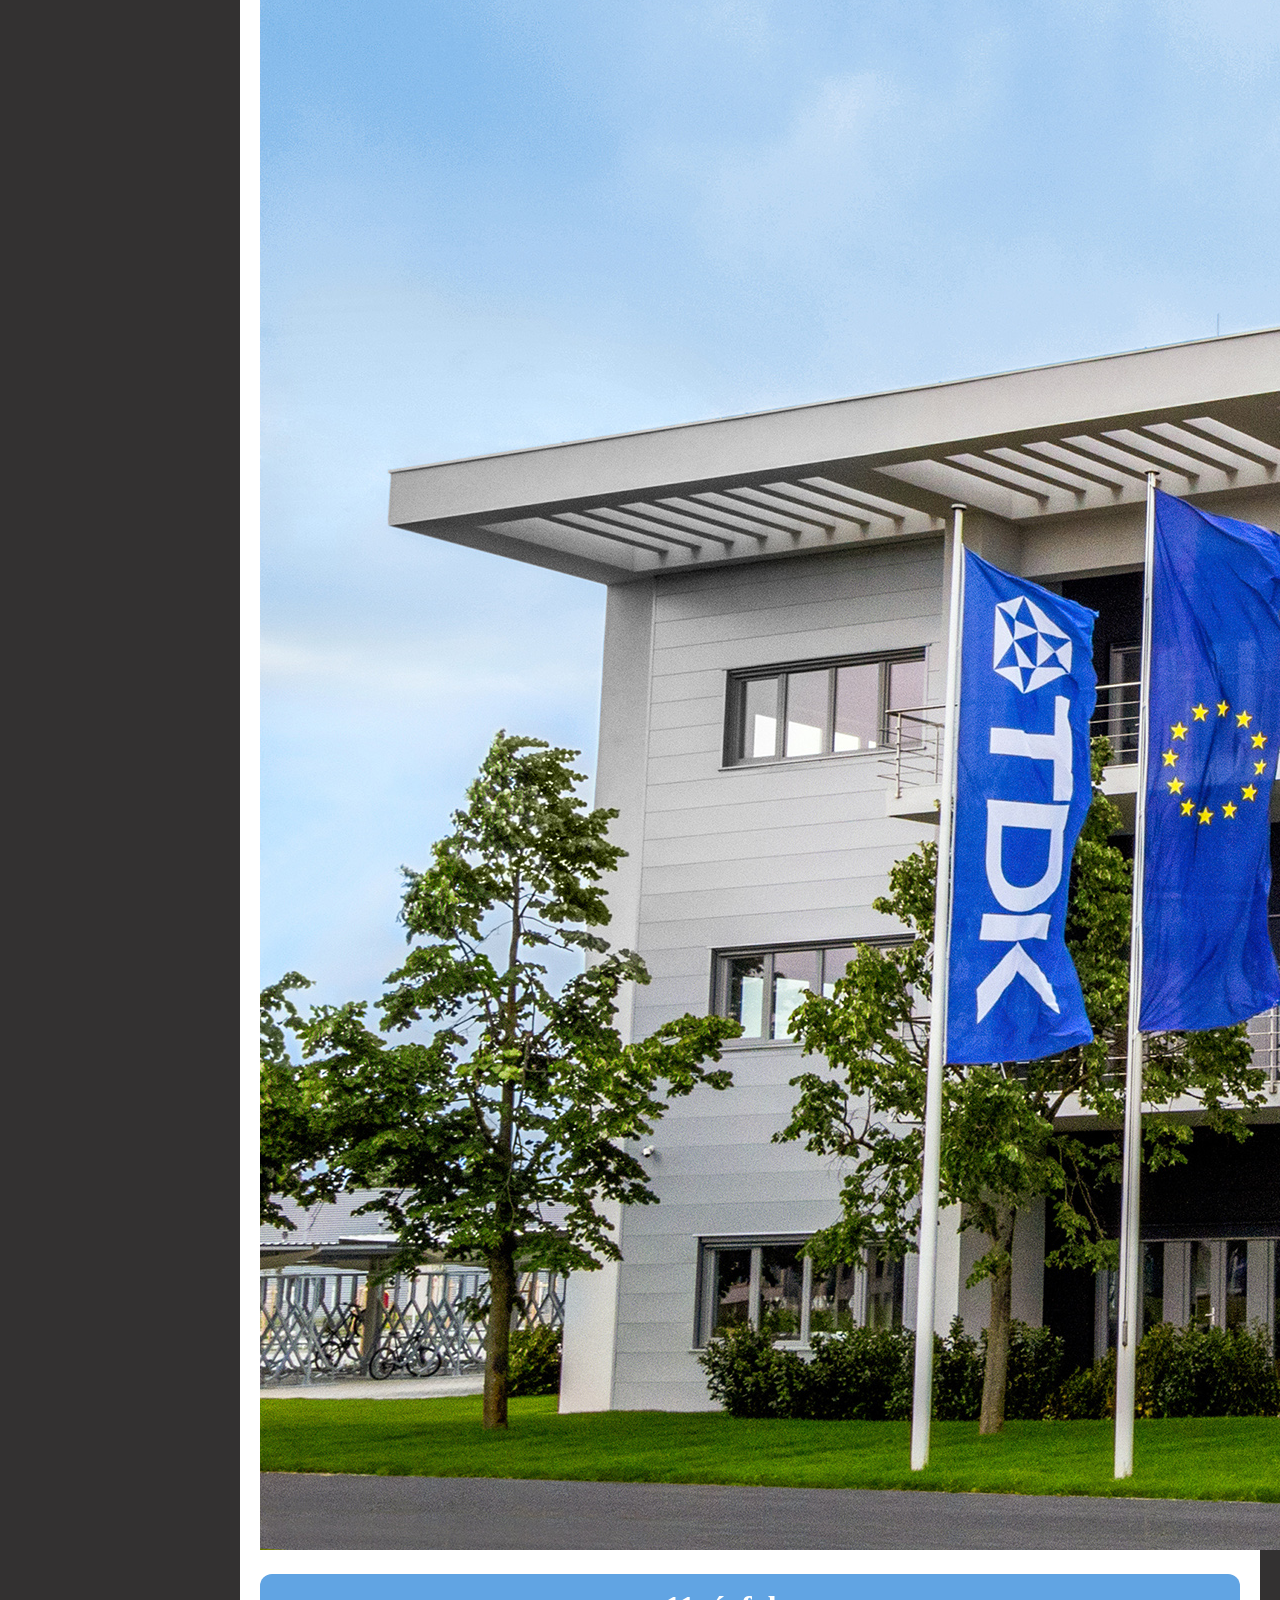
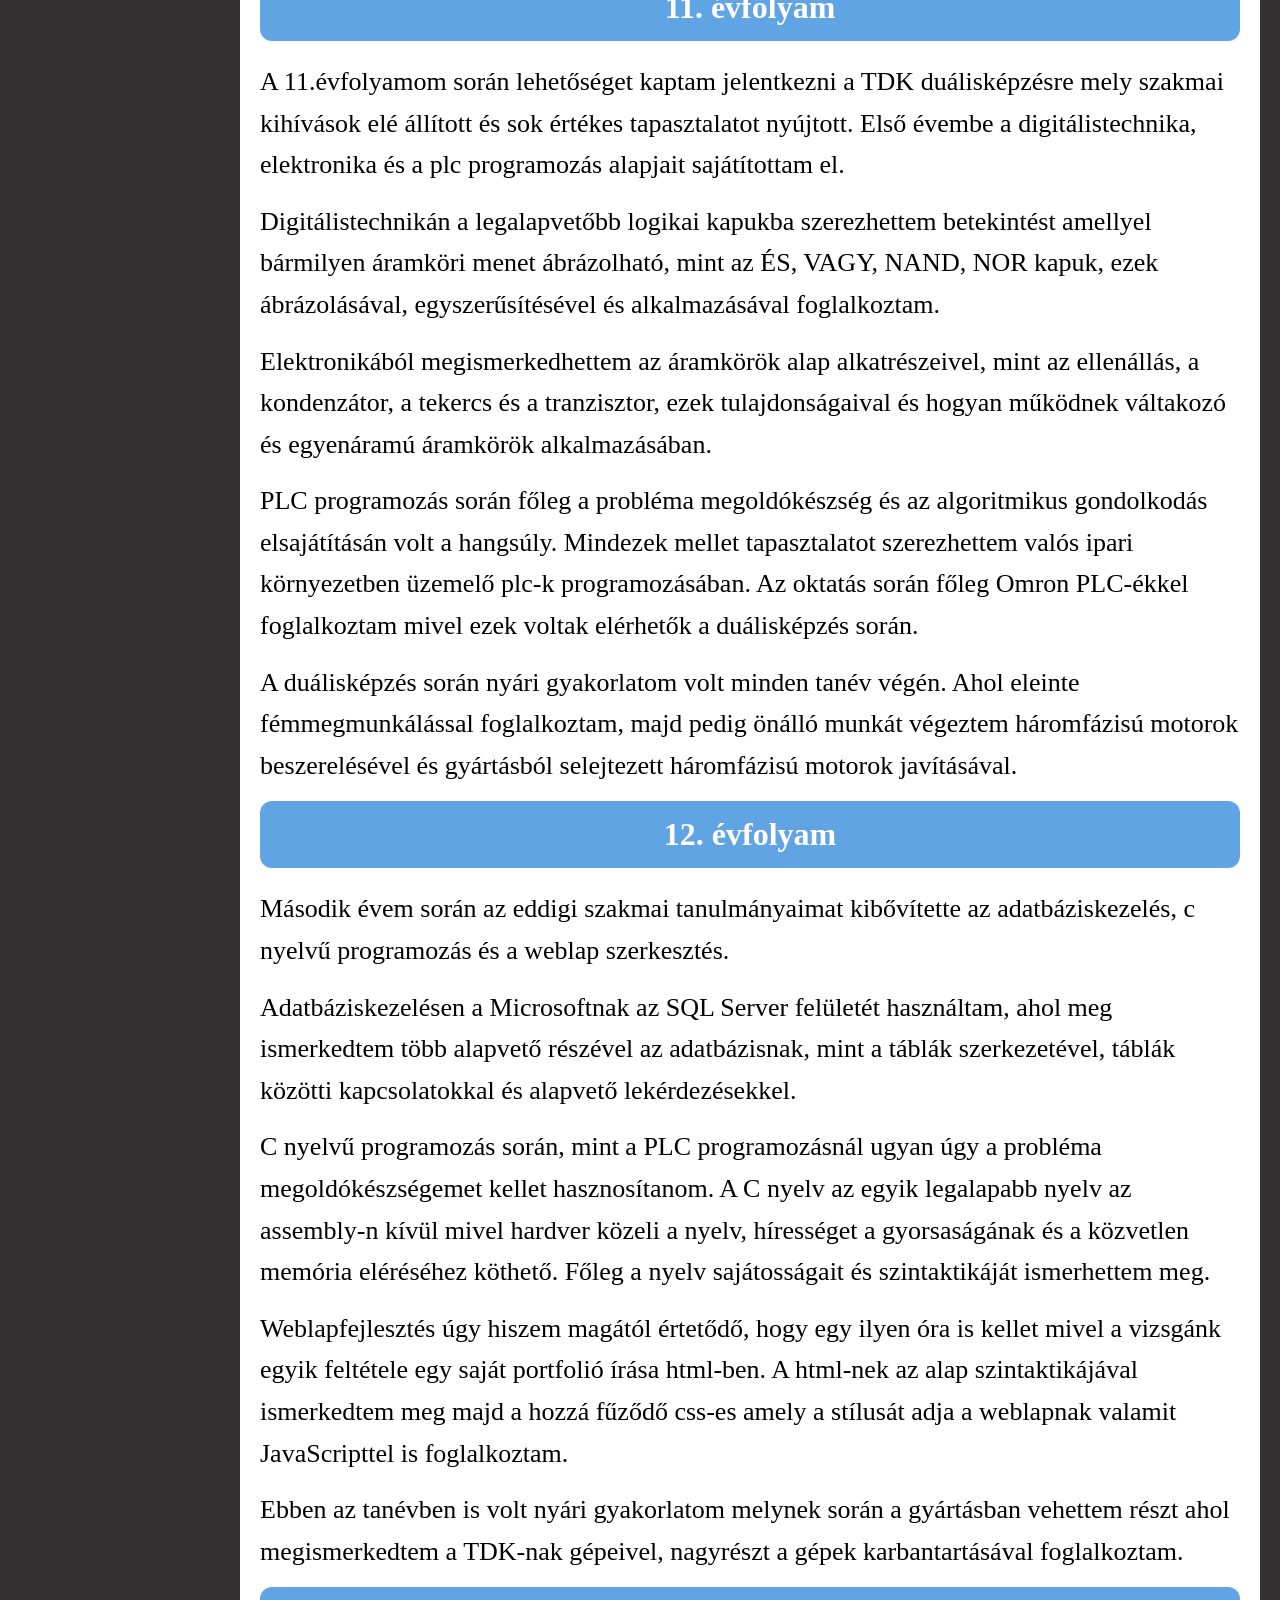
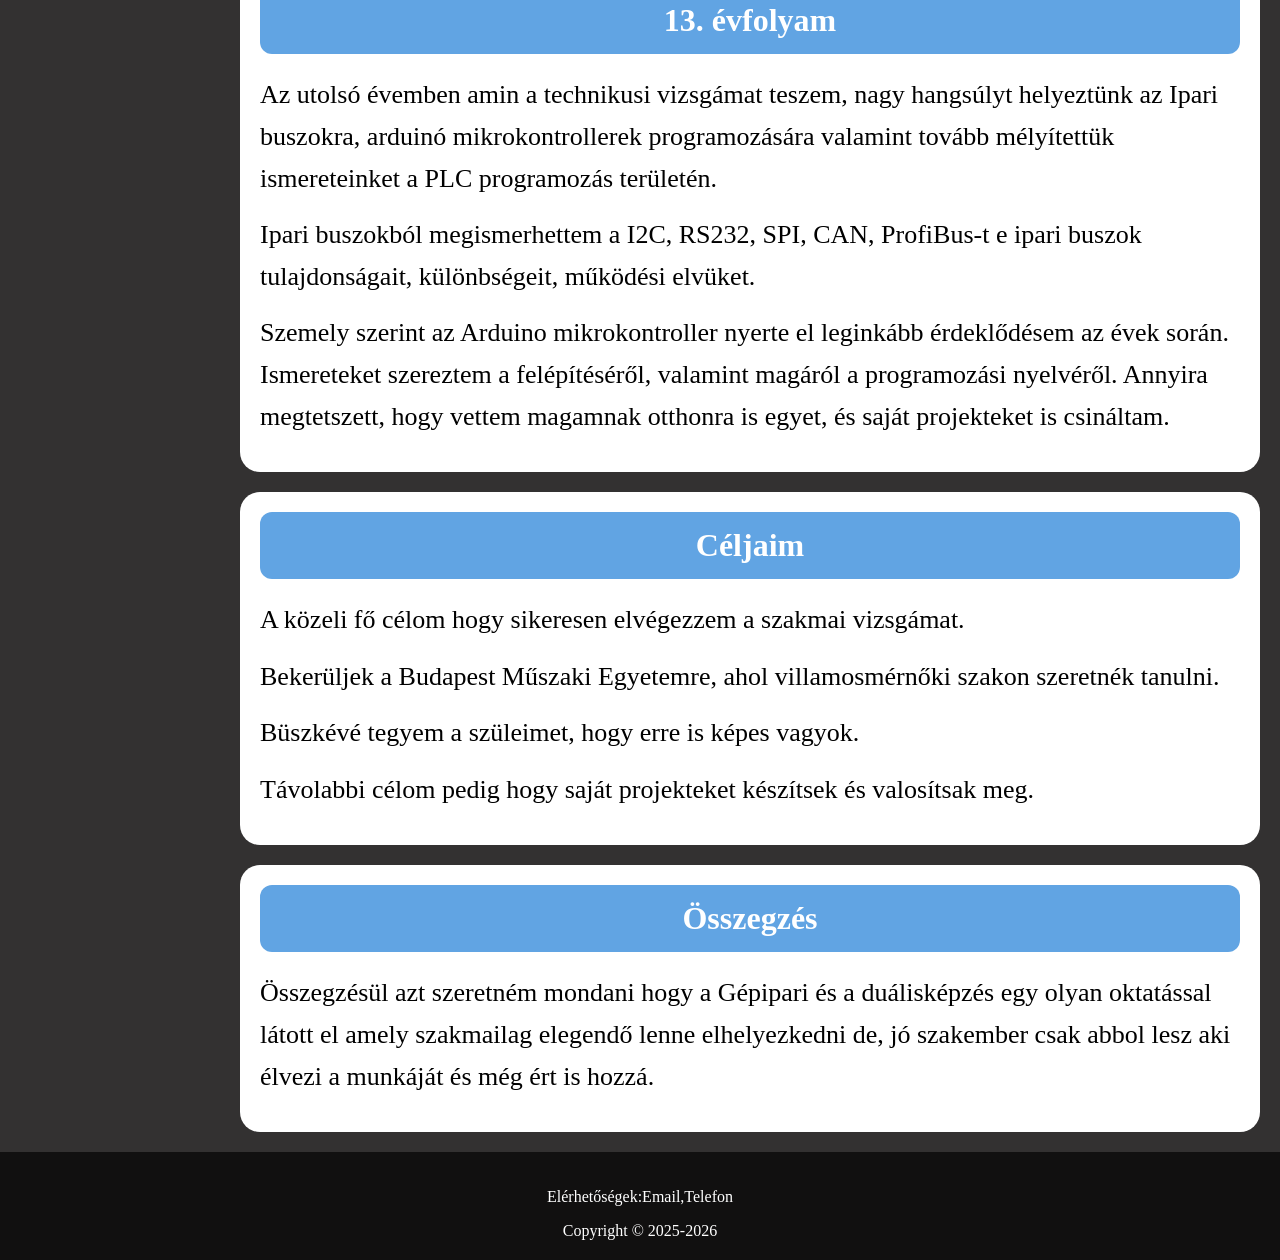
==== commit 790548c8: "hh" ====
--- a/index.html
+++ b/index.html
@@ -24,16 +24,17 @@
     </div>
     <div class="main" id="section0">
         <header>Bemutatkozó</header>
-        <p style="width: 100%;">Lőrincz Dávid vagyok, 19 éves. Egy testvérem van, aki jelenleg egyetemi tanulmányait folytatja.</p>
-        <p style="width: 100%;">Már kisgyermekkorom óta érdekel az elektronika és a villamosság területe. Ebben nagy szerepe volt annak, hogy édesapám villanyszerelő, így korán betekintést nyerhettem a szakmába. Az évek során egyre inkább körvonalazódott bennem, hogy ezzel szeretnék foglalkozni a jövőben.<br>Nemcsak érdekesnek találom ezt a területet, hanem komoly fejlődési és karrierlehetőséget is látok benne.</p>
-        <P style="width: 100%;">A Vas Vármegyei Szakképzési Centrum Gépipari és Informatikai Technikumában tanulok, ahol ipari informatikai technikusi képzésben veszek részt.<br> 2023 óta duálisképzésben tanulok a TDK Hungary Components Kft. tanműhelyében, ahol gyakorlati tapasztalatot és ismereteket szereztem a szakmában.<br>Az idei évben szakmai vizsgát teszek.</P>
-        <p>Szabadidőmbe szeretek:</p><img src="Képem.jpg" alt="Töltés" style="width: 20%;height: 20%;float: right;margin: 100px;margin-bottom:0px;border-radius: 10px;">
+        <img src="Képem.jpg" alt="Töltés" style="width: 20%;height: 20%;float: right;margin-bottom:0px;border-radius: 10px;">
+        <p >Lőrincz Dávid vagyok, 19 éves. Egy testvérem van, aki jelenleg egyetemi tanulmányait folytatja.</p>
+        <p >Már kisgyermekkorom óta érdekel az elektronika és a villamosság területe. Ebben nagy szerepe volt annak, hogy édesapám villanyszerelő, így korán betekintést nyerhettem a szakmába. Az évek során egyre inkább körvonalazódott bennem, hogy ezzel szeretnék foglalkozni a jövőben.<br>Nemcsak érdekesnek találom ezt a területet, hanem komoly fejlődési és karrierlehetőséget is látok benne.</p>
+        <P >A Vas Vármegyei Szakképzési Centrum Gépipari és Informatikai Technikumában tanulok, ahol ipari informatikai technikusi képzésben veszek részt.<br> 2023 óta duálisképzésben tanulok a TDK Hungary Components Kft. tanműhelyében, ahol gyakorlati tapasztalatot és ismereteket szereztem a szakmában.<br>Az idei évben szakmai vizsgát teszek.</P>
+        <p>Szabadidőmbe szeretek:</p>
         <ul>
             <li>Zenéthallgatni</li>
             <li>Videókat nézni</li>
             <li>A műhelyembe dolgozni</li>
         </ul>
-        <p style="width: 100%;">Hobbim az elektronikai eszközök szétszerelése (pl mikrók, hangszorók és tévék)</p>
+        <p >Hobbim az elektronikai eszközök szétszerelése (pl mikrók, hangszorók és tévék)</p>
         <p>A szakmai képzesem során ismereteket és tapasztalatot szerezhettem a szakmámhoz kapcsolodó területeken:</p>
         <ul>
             <li>PLC programozás</li>
--- a/style.css
+++ b/style.css
@@ -128,7 +128,7 @@
 }
 
 /* 3. MOBIL NÉZET - Ez legyen a fájl végén, hogy felülbírálja az asztalit! */
-@media (max-width: 768px) {
+@media screen and (max-width: 768px) {
     .topbar {
         display: none; /* Mobilon ne foglalja a helyet a felső sáv */
     }
@@ -169,6 +169,7 @@
         width: 100%;
         border-radius: 0;
         padding: 15px;
+        margin-bottom: 0px;
     }
 
     .main img {
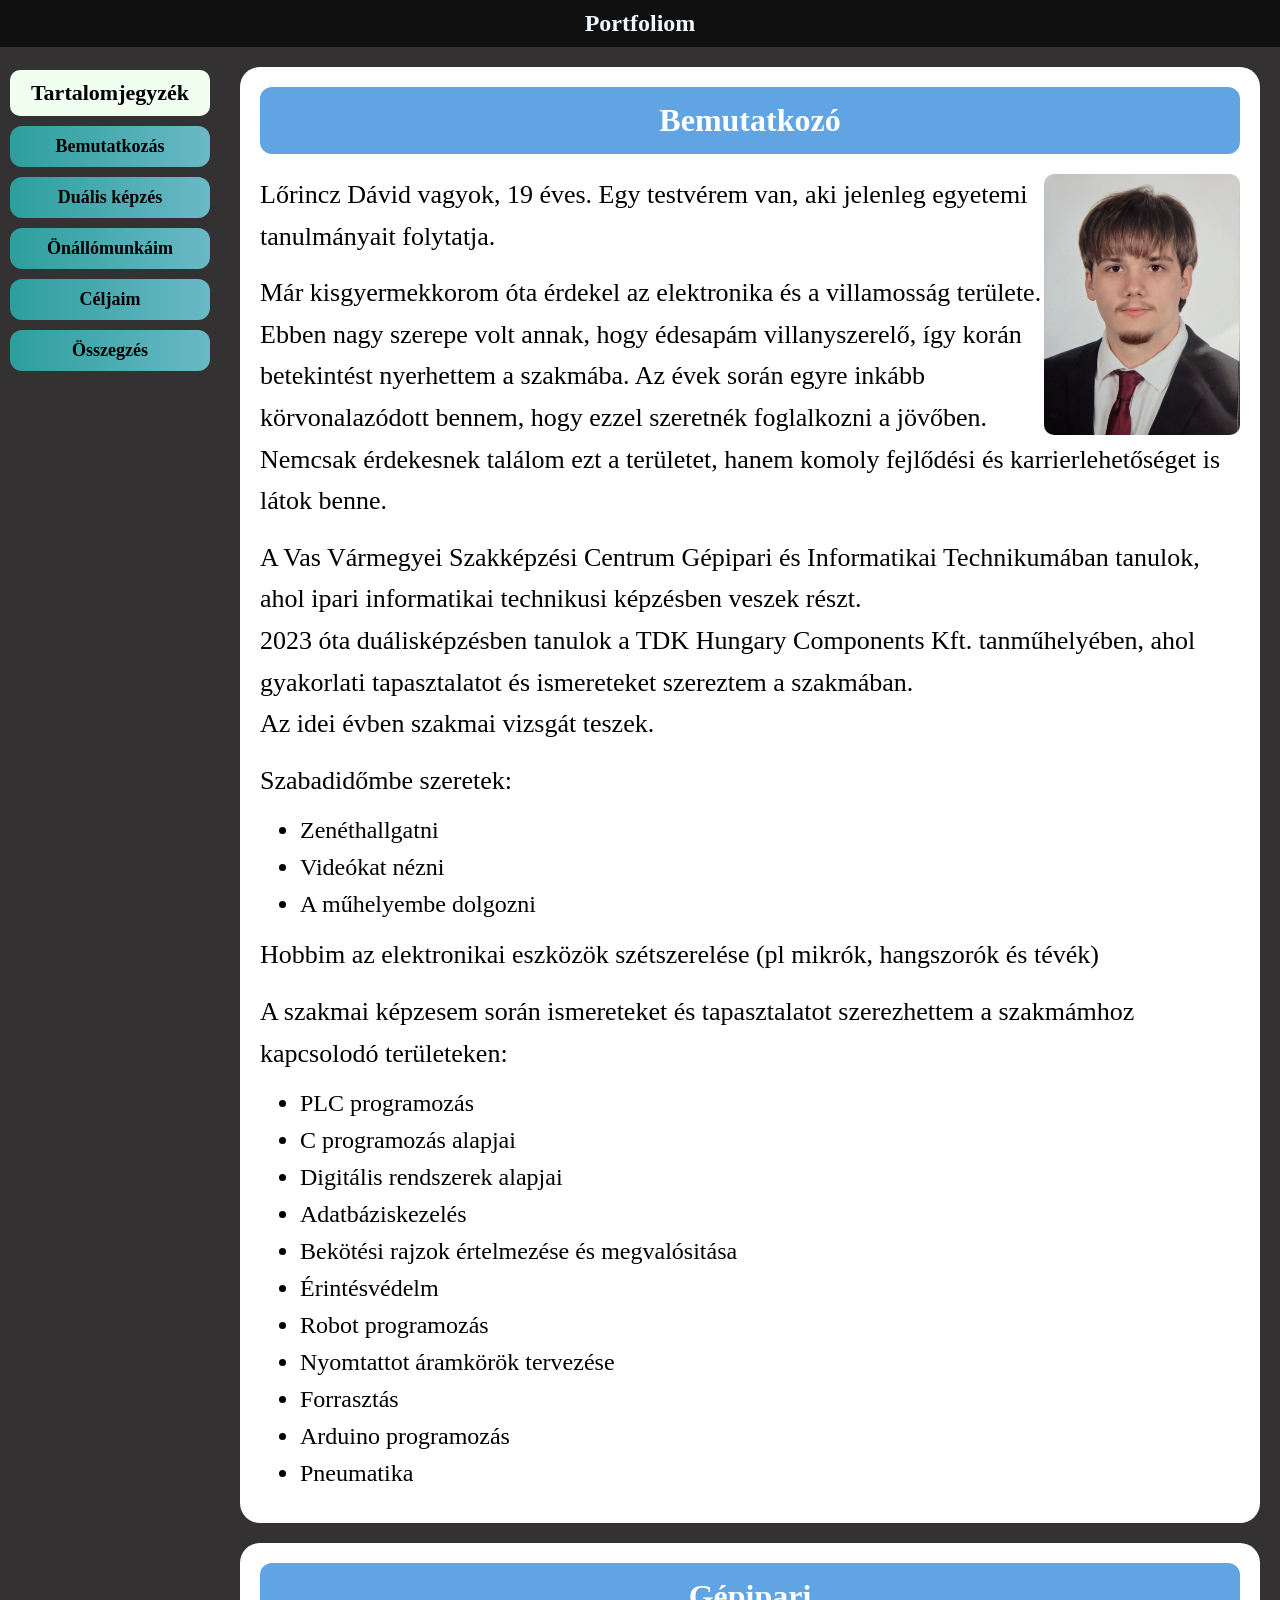
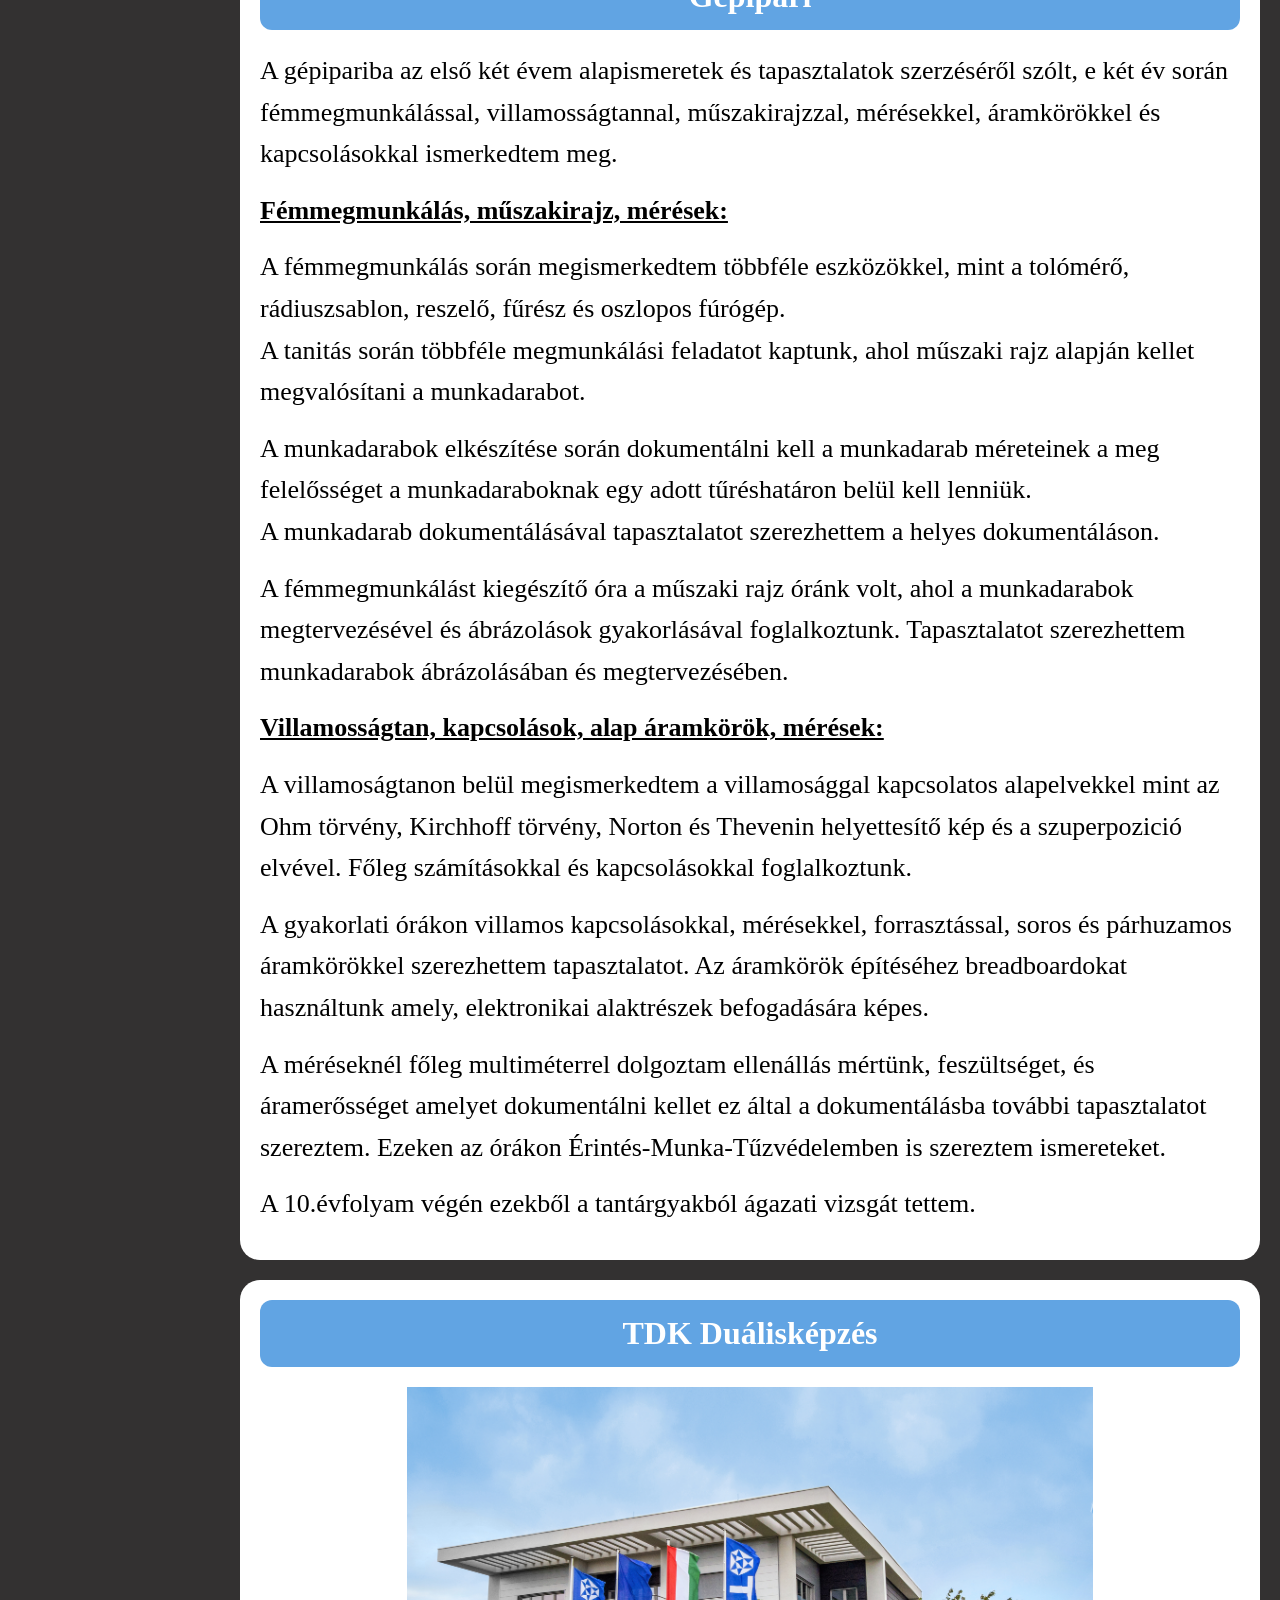
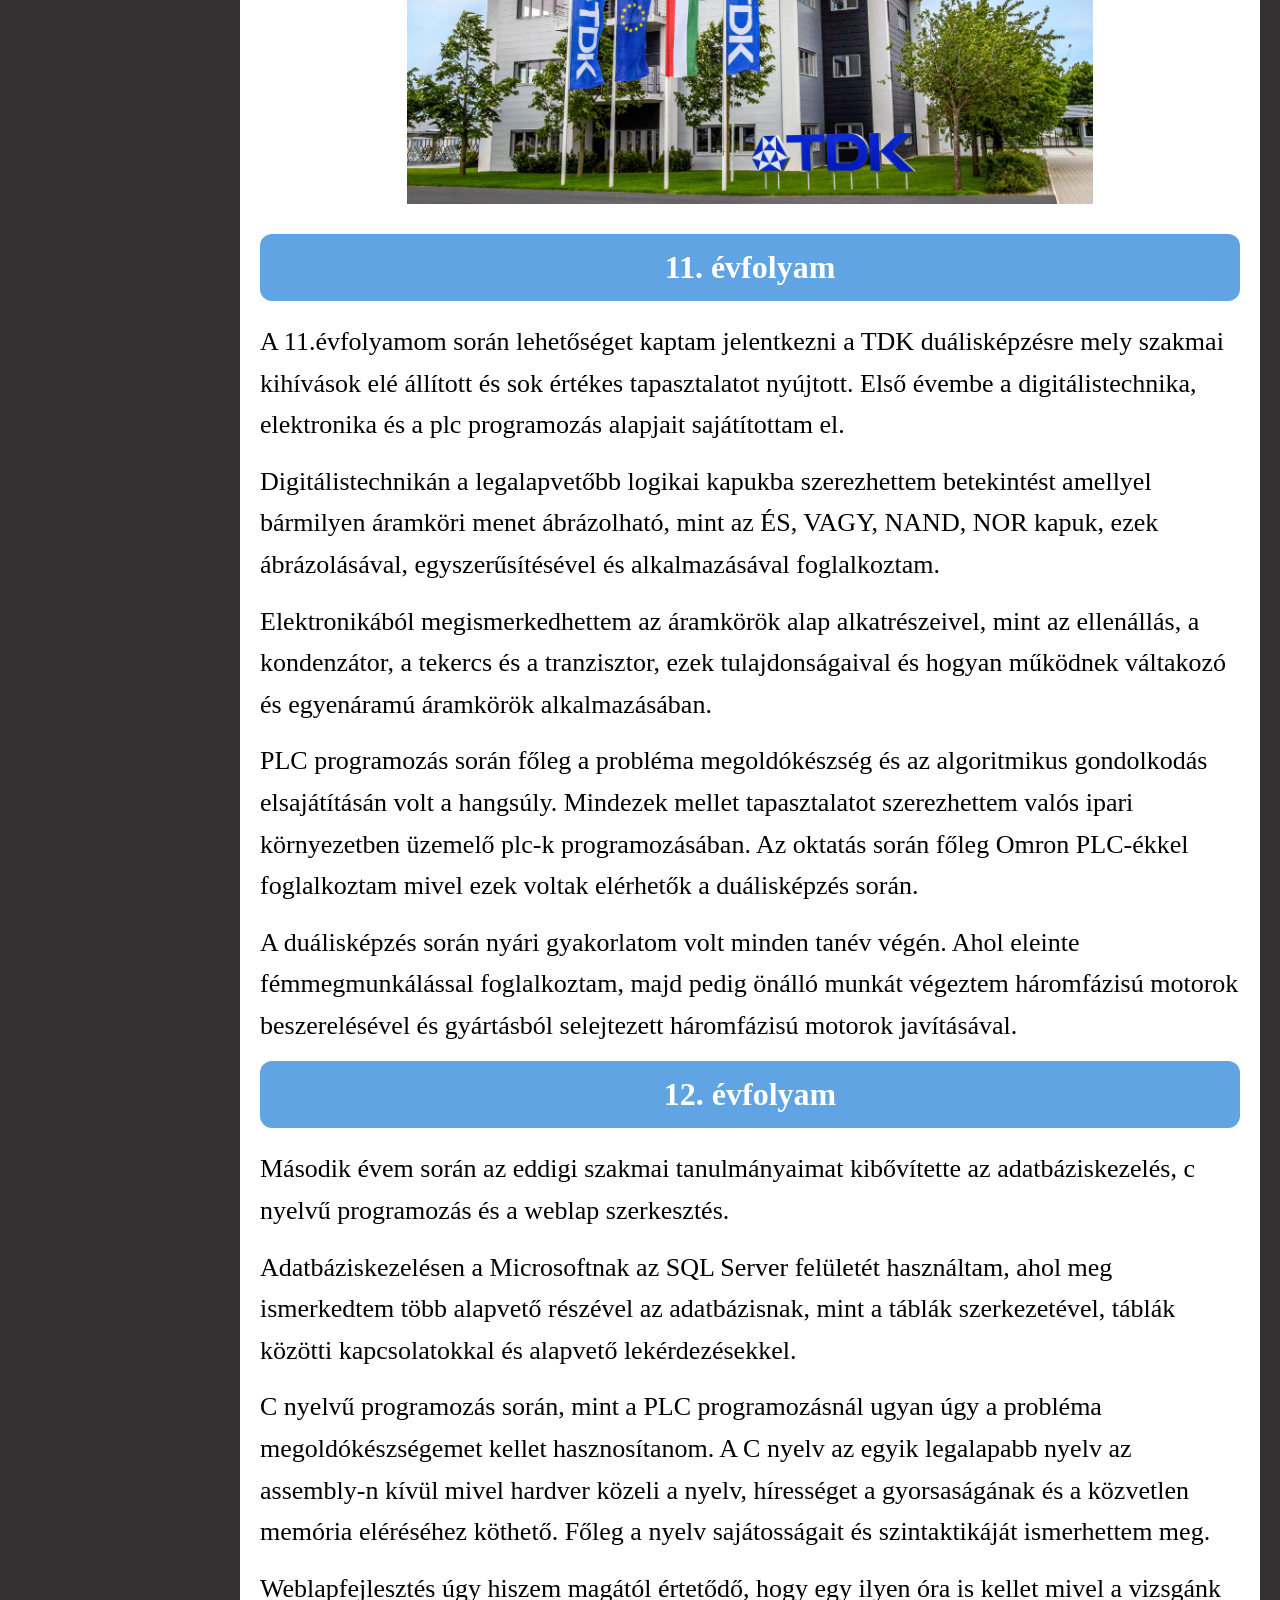
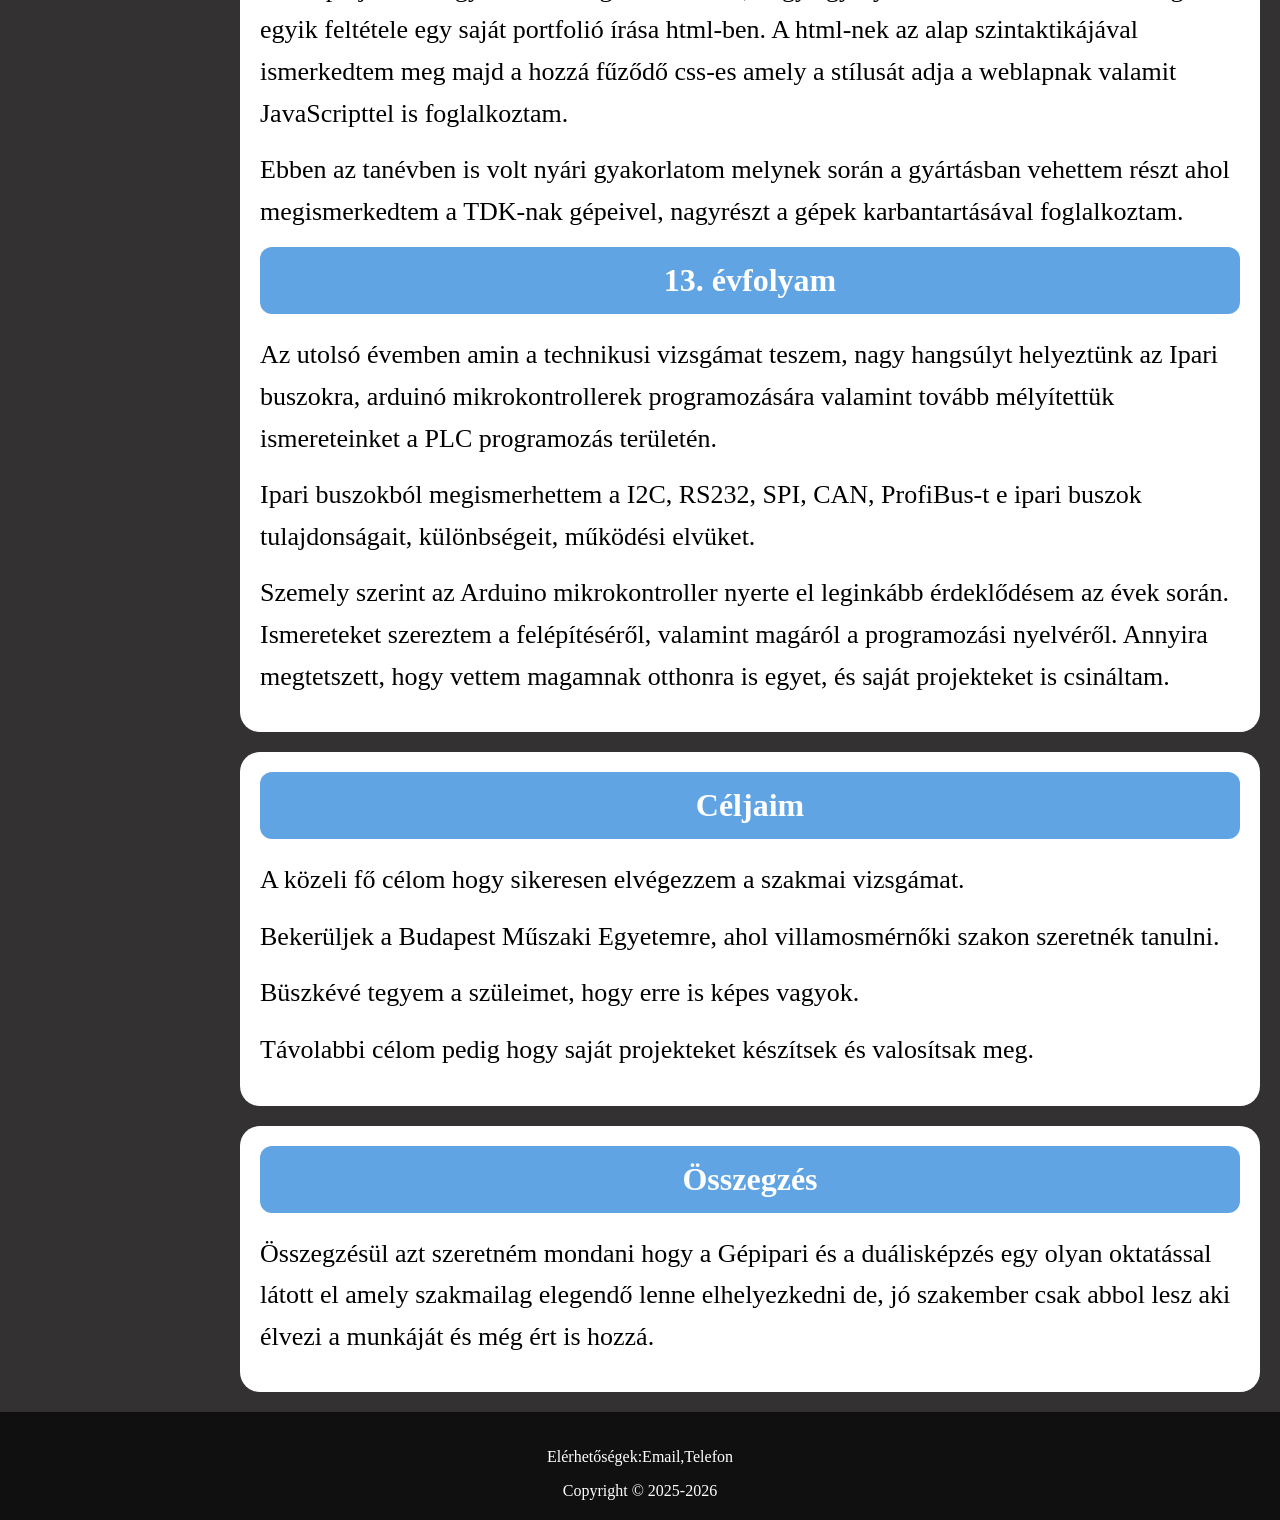
==== commit e4e0f2bd: "most mar jo" ====
--- a/index.html
+++ b/index.html
@@ -24,7 +24,7 @@
     </div>
     <div class="main" id="section0">
         <header>Bemutatkozó</header>
-        <img src="Képem.jpg" alt="Töltés" style="width: 20%;height: 20%;float: right;margin-bottom:0px;border-radius: 10px;">
+        <img src="Képem.jpg" alt="Töltés" class="profilkep">
         <p >Lőrincz Dávid vagyok, 19 éves. Egy testvérem van, aki jelenleg egyetemi tanulmányait folytatja.</p>
         <p >Már kisgyermekkorom óta érdekel az elektronika és a villamosság területe. Ebben nagy szerepe volt annak, hogy édesapám villanyszerelő, így korán betekintést nyerhettem a szakmába. Az évek során egyre inkább körvonalazódott bennem, hogy ezzel szeretnék foglalkozni a jövőben.<br>Nemcsak érdekesnek találom ezt a területet, hanem komoly fejlődési és karrierlehetőséget is látok benne.</p>
         <P >A Vas Vármegyei Szakképzési Centrum Gépipari és Informatikai Technikumában tanulok, ahol ipari informatikai technikusi képzésben veszek részt.<br> 2023 óta duálisképzésben tanulok a TDK Hungary Components Kft. tanműhelyében, ahol gyakorlati tapasztalatot és ismereteket szereztem a szakmában.<br>Az idei évben szakmai vizsgát teszek.</P>
@@ -68,7 +68,7 @@
     <div class="main" id="section2">
         <header>TDK Duálisképzés</header>
         <div class="tdkpl">
-            <img src="tdkhely.jpg" alt="Töltés" >
+            <img src="tdkhely.jpg" alt="Töltés">
         </div>
         <header>11. évfolyam</header>
         <p>A 11.évfolyamom során lehetőséget kaptam jelentkezni a TDK duálisképzésre mely  szakmai kihívások elé állított és sok értékes tapasztalatot nyújtott. Első évembe a digitálistechnika, elektronika és a plc programozás alapjait sajátítottam el.</p>
--- a/style.css
+++ b/style.css
@@ -121,10 +121,31 @@
 .tdkpl {
     width: 70%;
     height: 70%;
-    margin-top: 0;
+    float:none;
+    display: block;
+    text-align: center;
     position: center;
     justify-content: center;
-    margin-bottom: 20px;
+}
+    .profilkep {
+    width: 20%;
+    height: 20%;
+    float: right;
+    margin-bottom:0px;
+    border-radius: 10px
+    }
+    .tdkpl {
+    display: flex !important;
+    justify-content: center !important;
+    width: 100% !important;
+    margin-bottom: 30px;
+}
+    .tdkpl img {
+    float: none !important; /* Kikapcsoljuk az eltolást */
+    display: block;        /* Blokk elemként kezeljük */
+    margin: 0 auto;        /* Középre igazítjuk */
+    max-width: 70%;       /* Ne lógjon ki */
+    height: auto;
 }
 
 /* 3. MOBIL NÉZET - Ez legyen a fájl végén, hogy felülbírálja az asztalit! */
@@ -178,7 +199,13 @@
         width: 80%;
         margin: 20px auto;
     }
-
+    .profilkep {
+    width: 25%;
+    height: 25%;
+    float: right;
+    margin-bottom:0px;
+    border-radius: 10px
+    }
     header {
         font-size: 26px;
     }
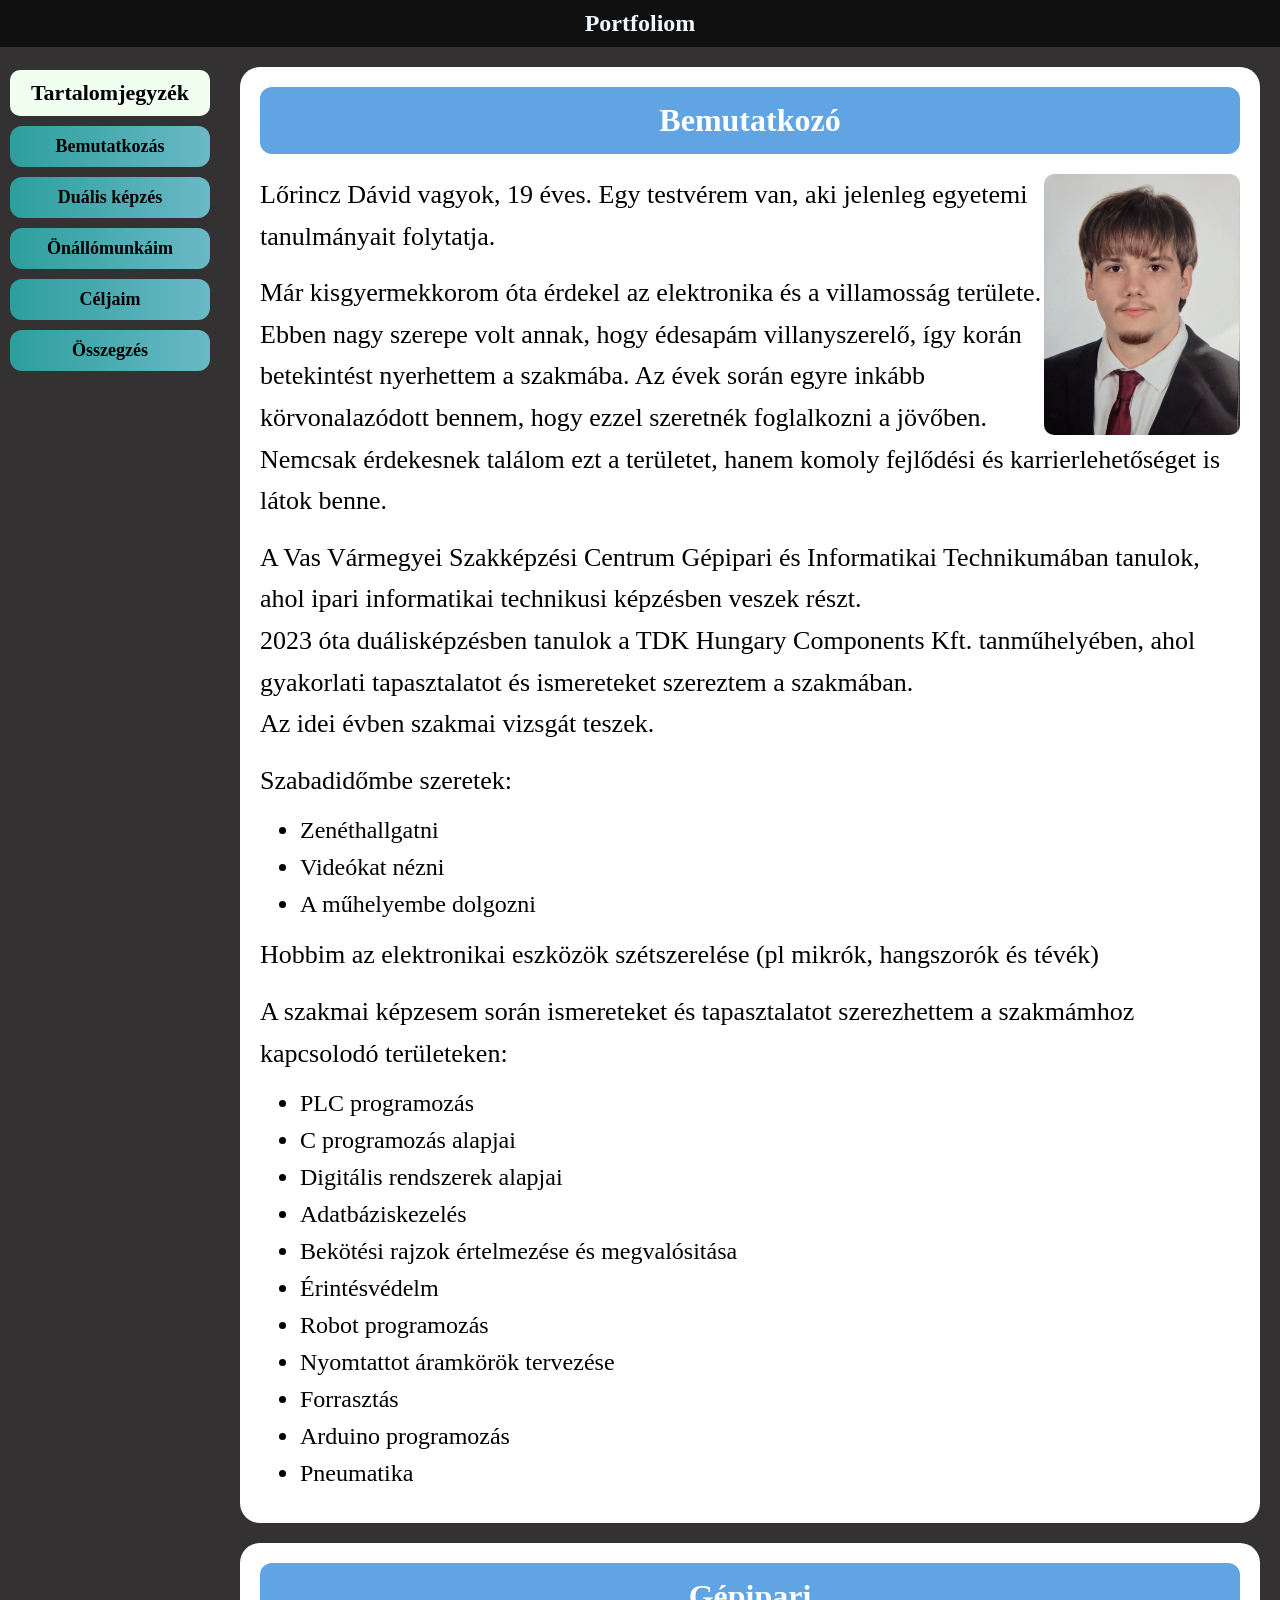
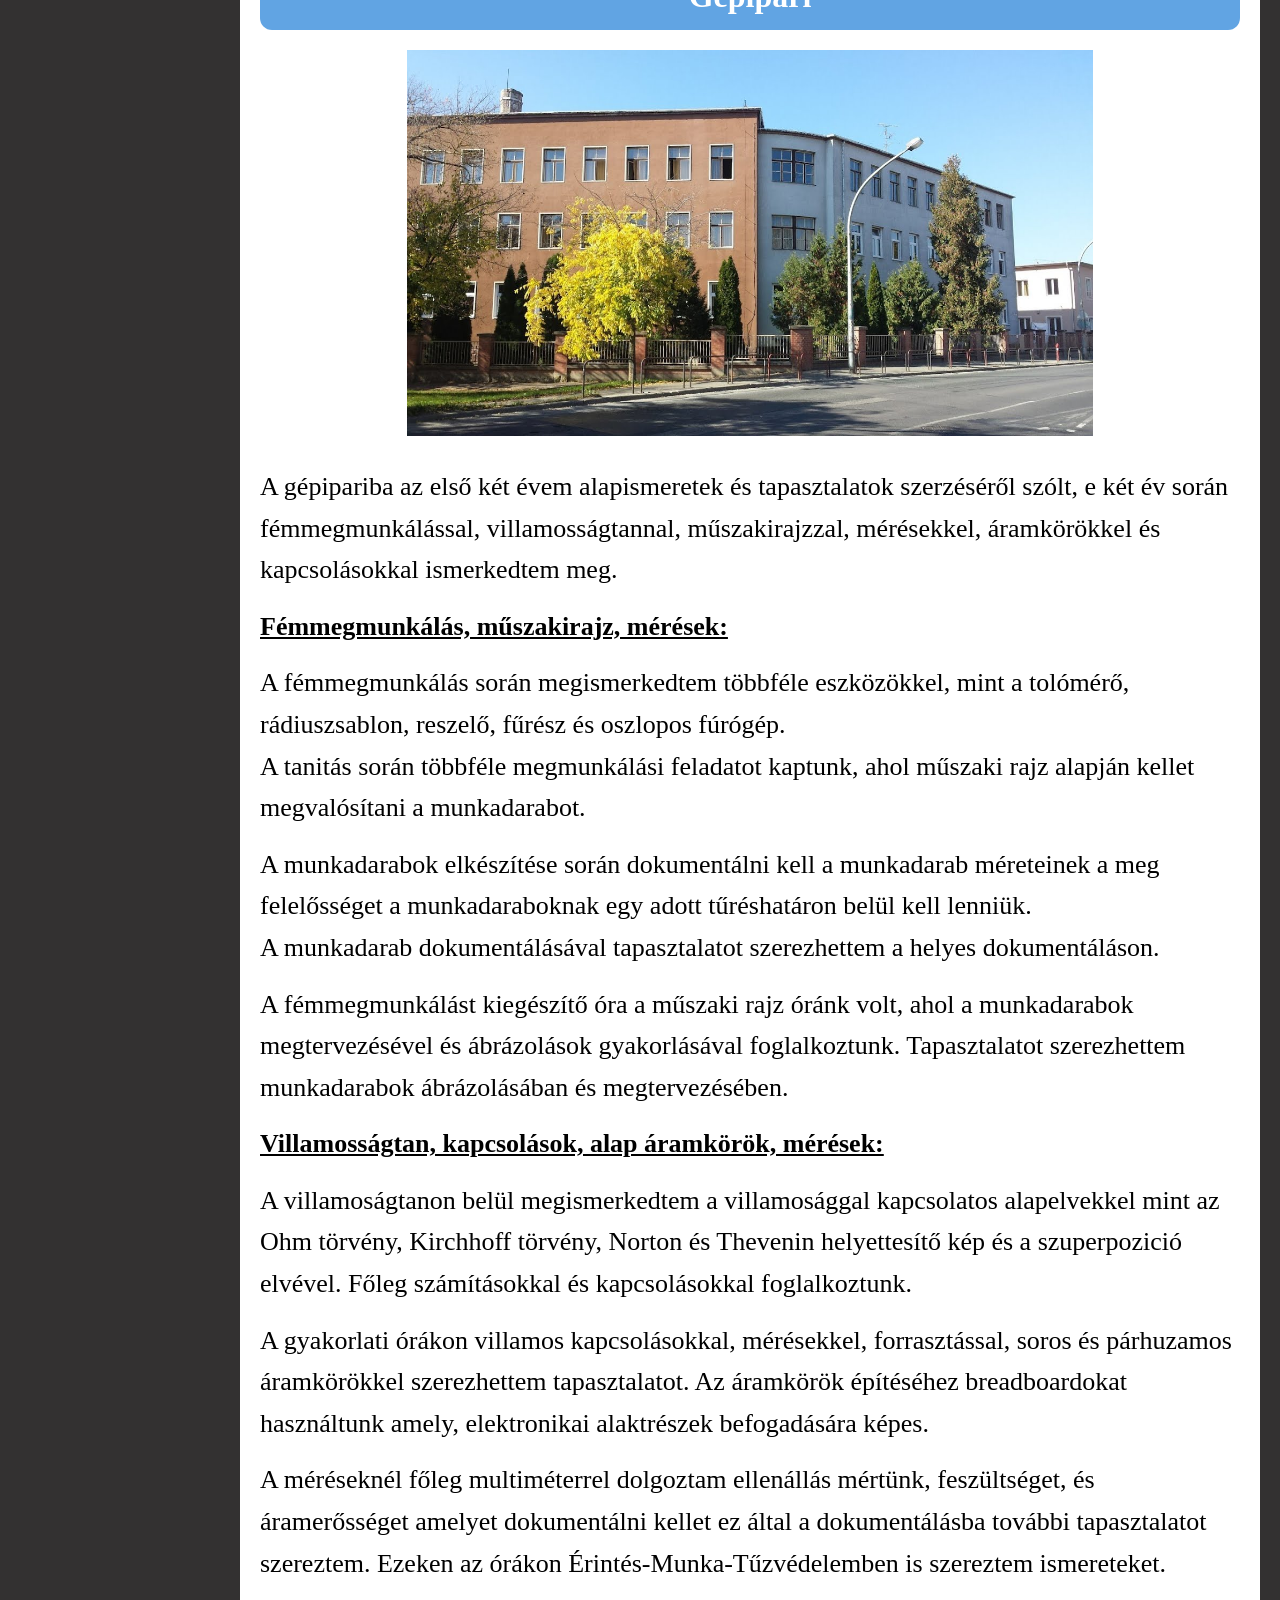
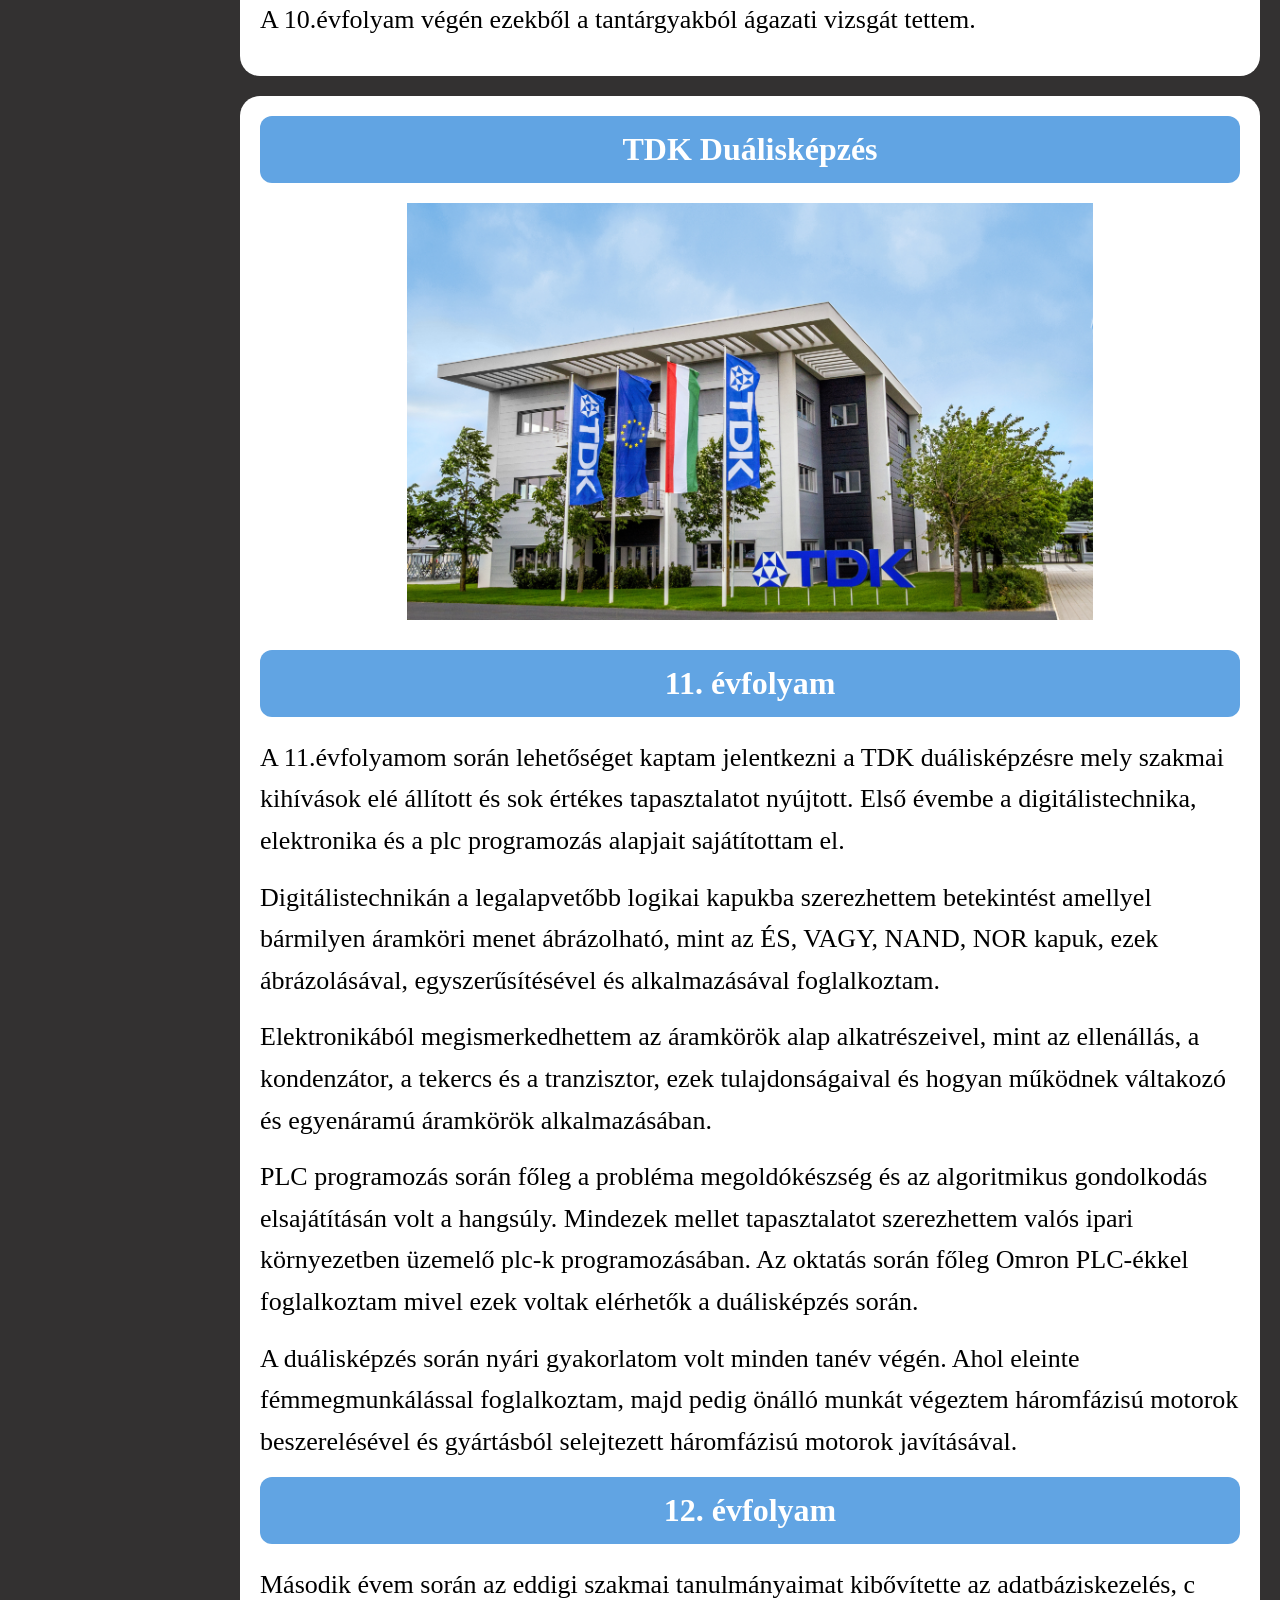
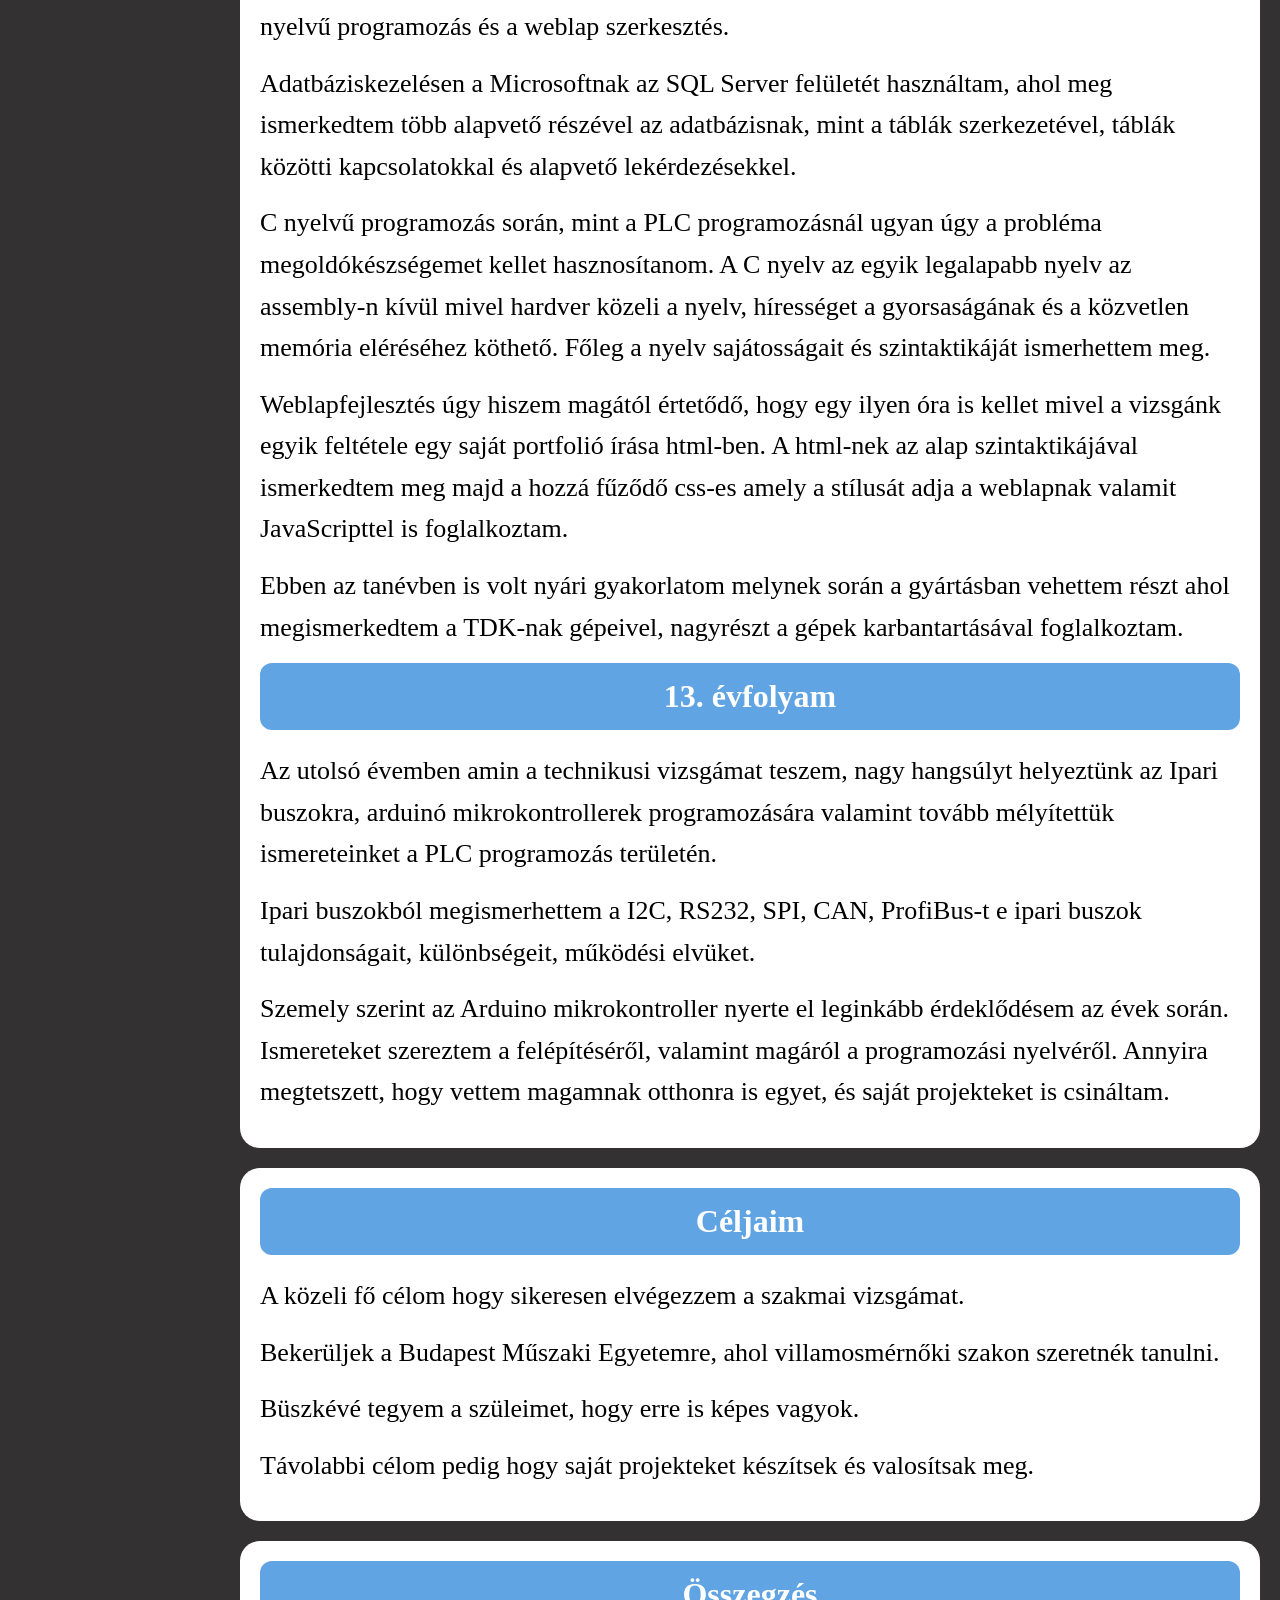
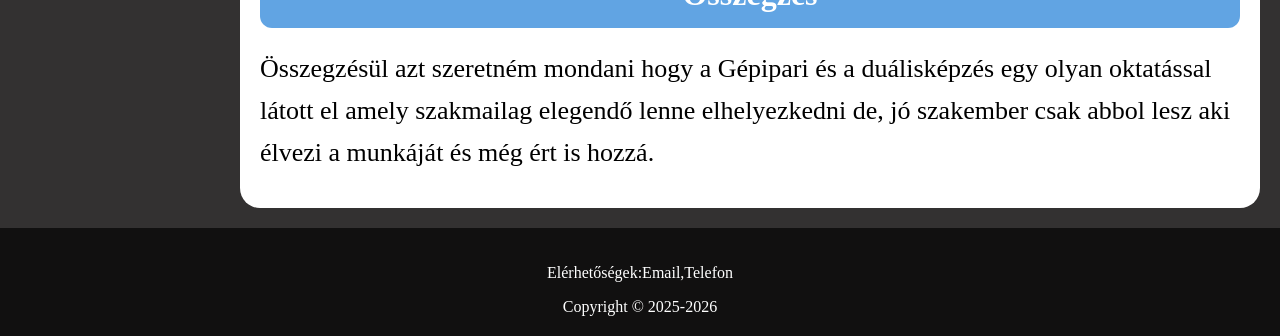
==== commit c1a1b174: "fonn van a fasz" ====
--- a/index.html
+++ b/index.html
@@ -52,6 +52,9 @@
     </div>
     <div class="main" id="section1">
         <header>Gépipari</header>
+        <div class="tdkpl">
+            <img src="maxresdefault.jpg" alt="Töltés">
+        </div>
         <p>A gépipariba az első két évem alapismeretek és tapasztalatok szerzéséről szólt, e két év  során fémmegmunkálással, villamosságtannal, műszakirajzzal, mérésekkel, áramkörökkel és kapcsolásokkal ismerkedtem meg.</p>
         <p style="font-weight: bolder;text-decoration:underline;">Fémmegmunkálás, műszakirajz, mérések:<br></p>
         <p>A fémmegmunkálás során megismerkedtem többféle eszközökkel, mint a tolómérő, rádiuszsablon, reszelő, fűrész és oszlopos fúrógép.<br> A tanitás során többféle megmunkálási feladatot kaptunk, ahol műszaki rajz alapján kellet megvalósítani a munkadarabot.</p>
--- a/style.css
+++ b/style.css
@@ -1,10 +1,6 @@
 * {
-    box-sizing: border-box; /* Ez megakadályozza, hogy a padding és a margin "kitolja" az elemeket a képernyőről */
-}
-li {
-    margin-bottom: 10px;
-    font-size: 24px;
-}   
+    box-sizing: border-box; 
+}
 html {
     scroll-behavior: smooth;
     background-color: rgb(87, 87, 87);
@@ -19,7 +15,7 @@
     font-family: 'Times New Roman', Times, serif;
 }
 
-/* 2. Asztali (Desktop) nézet stílusai */
+
 .topbar {
     display: flex;
     width: 100%;
@@ -80,14 +76,14 @@
 }
 
 .main {
-    margin-left: 240px; /* Helyet hagyunk a bal oldali menünek */
+    margin-left: 240px; 
     margin-right: 20px;
     margin-top: 20px;
     margin-bottom: 20px;
     padding: 20px;
     background-color: white;
     border-radius: 20px;
-    width: calc(100% - 260px); /* Kiszámoljuk a maradék helyet */
+    width: calc(100% - 260px); 
 }
 
 .main p {
@@ -127,31 +123,72 @@
     position: center;
     justify-content: center;
 }
-    .profilkep {
+.profilkep {
     width: 20%;
     height: 20%;
     float: right;
     margin-bottom:0px;
     border-radius: 10px
     }
-    .tdkpl {
+    li {
+    margin-bottom: 10px;
+    font-size: 24px;
+}   
+.tdkpl {
     display: flex !important;
     justify-content: center !important;
     width: 100% !important;
     margin-bottom: 30px;
 }
-    .tdkpl img {
-    float: none !important; /* Kikapcsoljuk az eltolást */
-    display: block;        /* Blokk elemként kezeljük */
-    margin: 0 auto;        /* Középre igazítjuk */
-    max-width: 70%;       /* Ne lógjon ki */
+.tdkpl img {
+    float: none !important;
+    display: block;  
+    margin: 0 auto;       
+    max-width: 70%;      
     height: auto;
 }
-
-/* 3. MOBIL NÉZET - Ez legyen a fájl végén, hogy felülbírálja az asztalit! */
+.munkakmain{
+    width: calc(100%-30px);
+    margin-bottom:20px;
+    border-style:none;
+    border-radius: 20px;
+    background-color: white;
+    padding: 10px;
+}
+.munka-kontener {
+  display: flex;         /* This is the magic: it puts children side-by-side */
+  align-items: center;   /* Keeps everything vertically centered */
+  width: 100%;
+  gap: 20px;             /* Adds a nice 20px gap between the items */
+  height: auto;
+  margin-bottom: 10px;
+}
+
+.munkakephely {
+  flex: 0 0 30%;         /* Image container takes exactly 30% */
+}
+
+.munkakep {
+  width: 100%;           /* Image fills its 30% container */
+  height: auto;
+  border-radius: 10px;
+  display: block;
+}
+
+.munkaszoveg {
+  flex: 1;               /* Description takes all the remaining middle space */
+  margin: 0;             /* Removes default paragraph margins */
+}
+
+.munkaneve {
+  flex: 0 0 15%;         /* Name takes a fixed 15% on the far right */
+  text-align: right;     /* Keeps the name pushed to the right edge */
+  font-weight: bold;
+}
+
 @media screen and (max-width: 768px) {
     .topbar {
-        display: none; /* Mobilon ne foglalja a helyet a felső sáv */
+        display: none; 
     }
 
     .sidenav {
@@ -162,7 +199,7 @@
         height: auto;
         margin: 0;
         padding: 5px;
-        background-color: rgb(17, 16, 16);
+        background-color:transparent;
         display: flex;
         flex-direction: row;
         flex-wrap: wrap;
@@ -172,7 +209,7 @@
     }
 
     .sidenav p {
-        display: none; /* A "Tartalomjegyzék" felirat mobilon felesleges */
+        display: none; 
     }
 
     .sidenav a {
@@ -184,9 +221,9 @@
     }
 
     .main {
-        margin-left: 0; /* Mobilon nincs bal oldali margó! */
-        margin-right: 0;
-        margin-top: 110px; /* Hely a fenti menünek */
+        margin-left: 0px;
+        margin-right: 0px;
+        margin-top: 110px;
         width: 100%;
         border-radius: 0;
         padding: 15px;
@@ -194,7 +231,7 @@
     }
 
     .main img {
-        float: none; /* Ne ússzon a kép, mert mobilon túl kicsi hozzá a hely */
+        float: none; 
         display: block;
         width: 80%;
         margin: 20px auto;
@@ -213,4 +250,14 @@
     .main p {
         font-size: 18px;
     }
+    .munkakmain{
+    width: calc(100%);
+    margin-left: 5px;
+    margin-right:5px;
+    margin-bottom:20px;
+    margin-top: 50px;
+    border-style:none;
+    border-radius: 20px;
+    background-color: white;
+}
 }
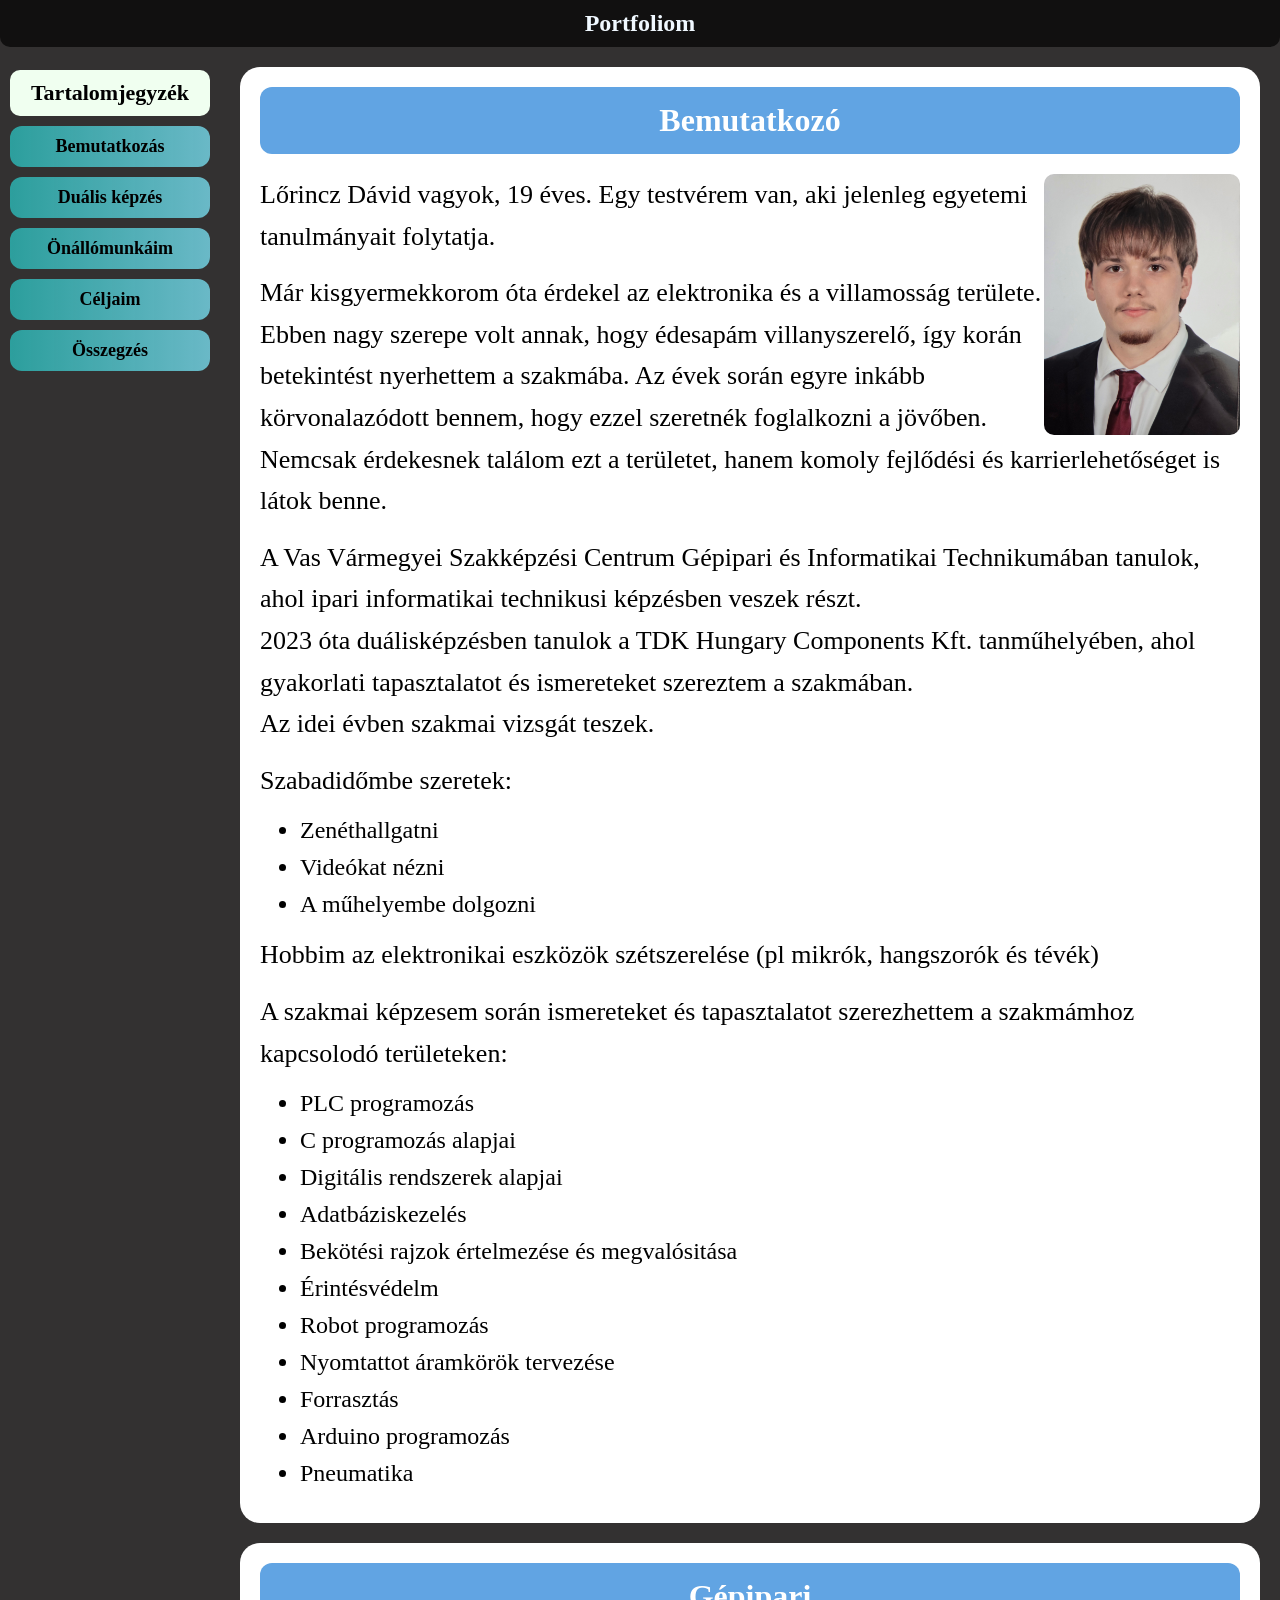
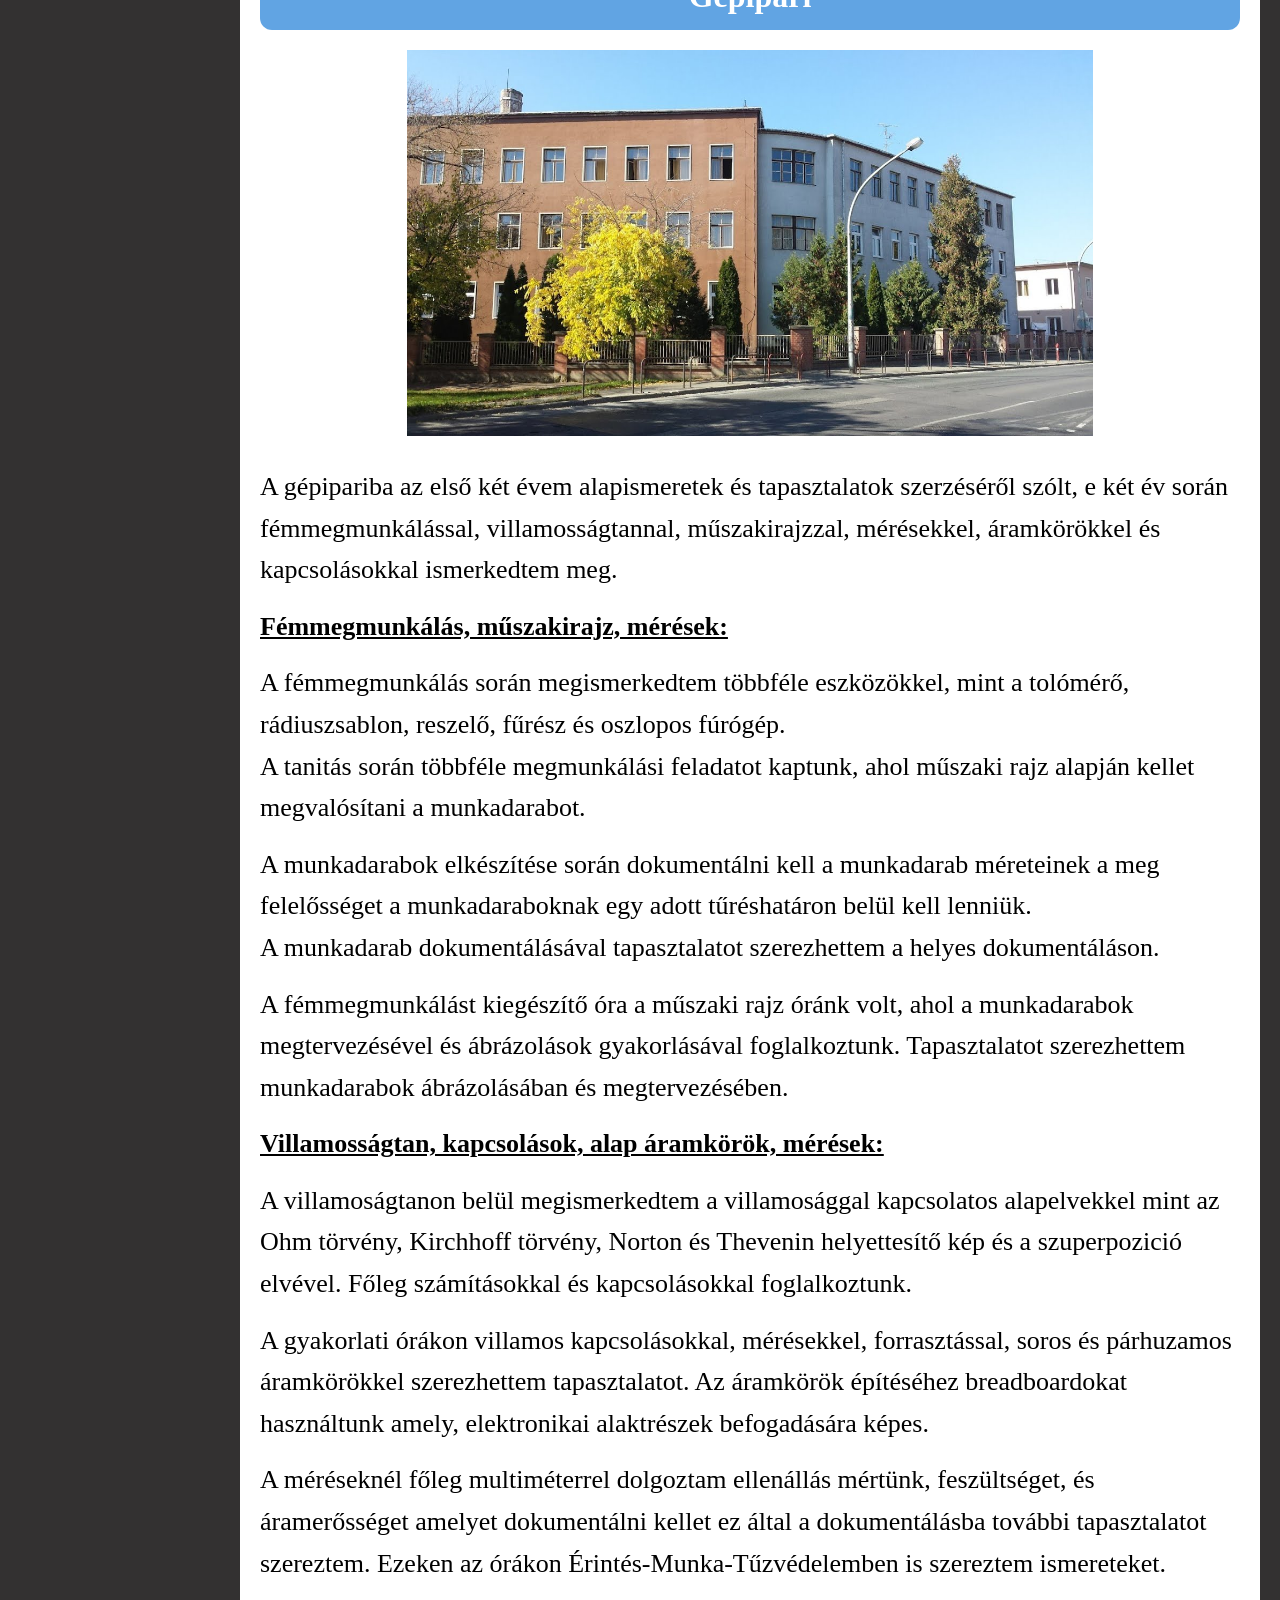
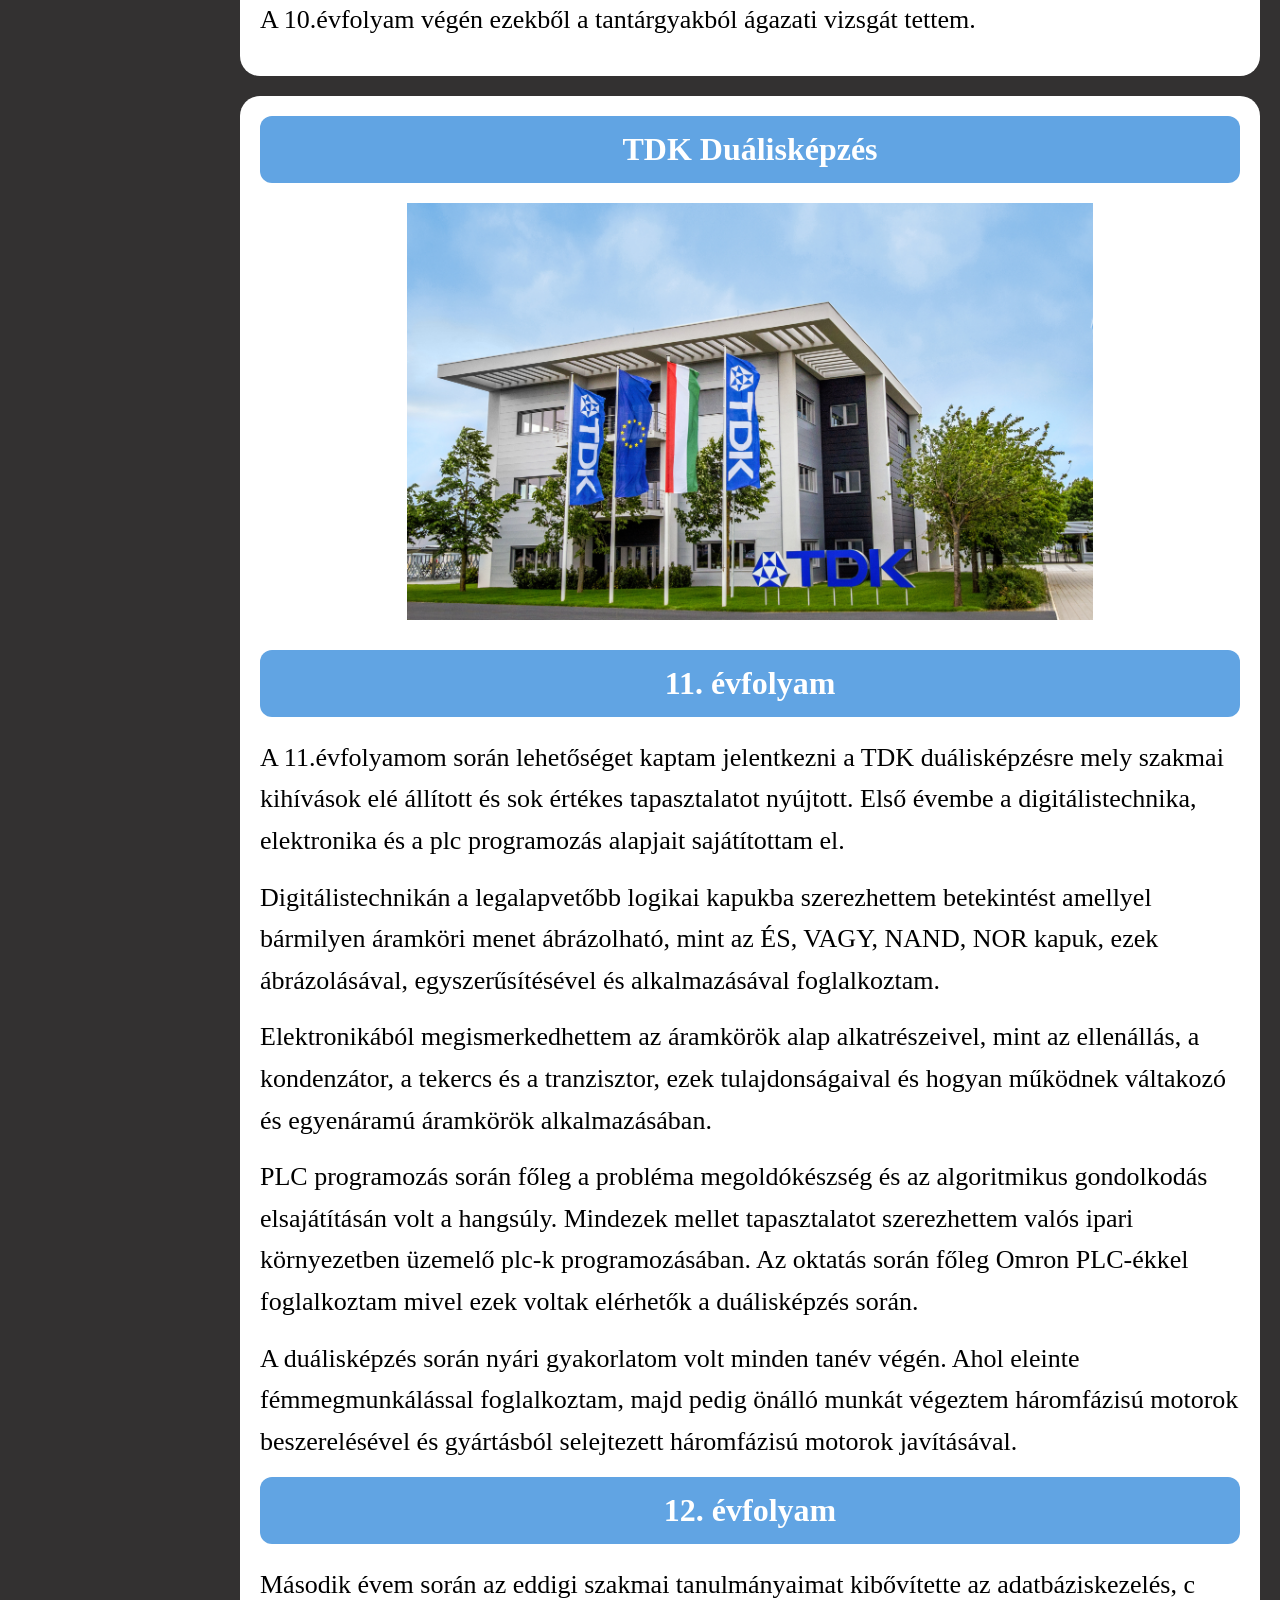
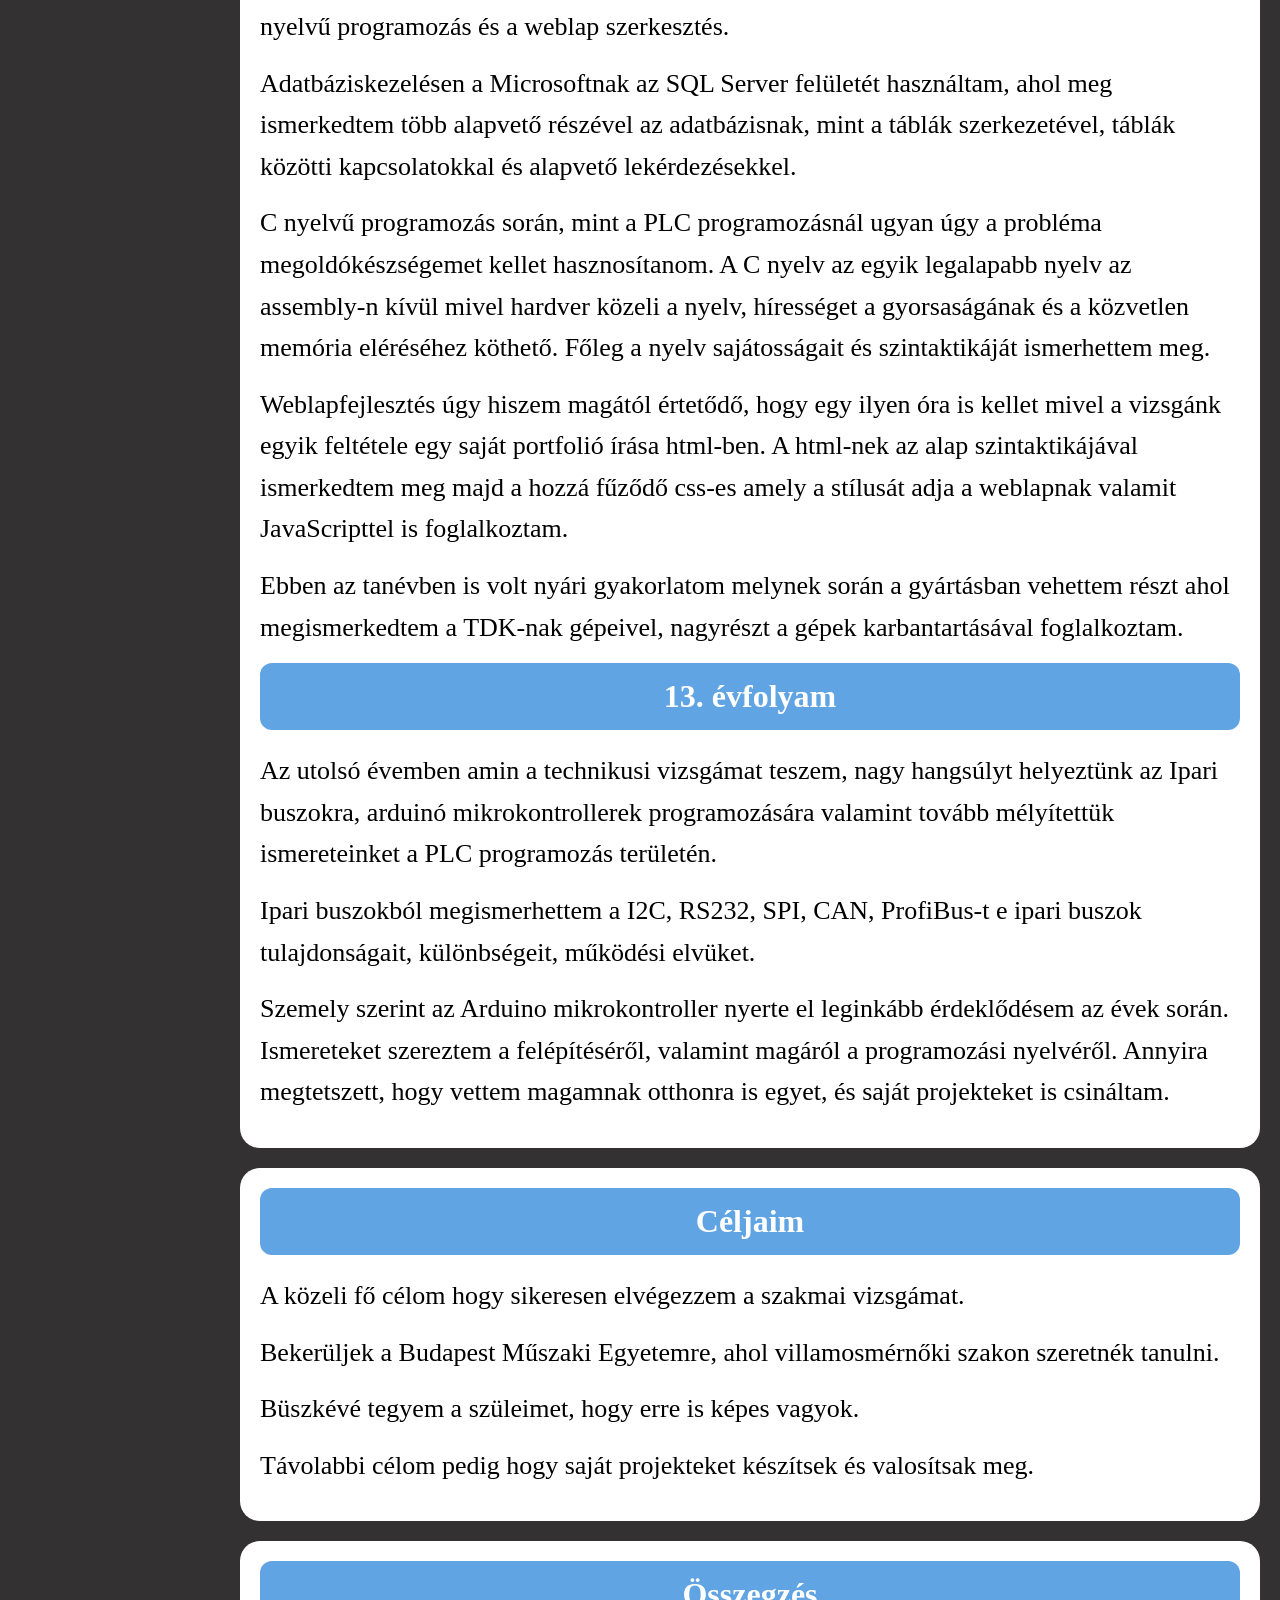
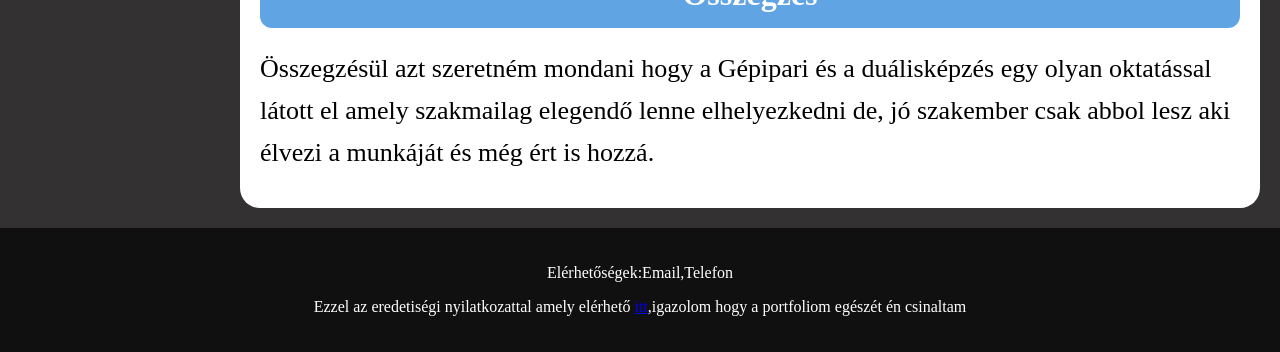
==== commit daa3e4c7: "asder" ====
--- a/index.html
+++ b/index.html
@@ -9,9 +9,9 @@
 </head>
 <body>
     <div class="topbar">
-        <a href="" class="left"></a>
+
         <p>Portfoliom</p>
-        <img src="" alt="">
+
     </div>
     <div class="sidenav">
         <p>Tartalomjegyzék</p>
@@ -104,7 +104,7 @@
 
     <div class="footer">
   <p>Elérhetőségek:<a style="text-decoration:none; color:inherit;" href="mailto:davidlorincz10112@gmail.com">Email,</a><a style="text-decoration:none; color:inherit;"  href="tel:+36307194140">Telefon</a></p>
-  Copyright © 2025-2026
+  <p>Ezzel az eredetiségi nyilatkozattal amely elérhető <a href="13C_eredetiség_nyilatkozat_Rész10.pdf">itt</a>,igazolom hogy a portfoliom egészét én csinaltam</p>
 </div>
 </body>
 </html>
--- a/style.css
+++ b/style.css
@@ -3,7 +3,7 @@
 }
 html {
     scroll-behavior: smooth;
-    background-color: rgb(87, 87, 87);
+    background-color: rgb(51, 49, 49);
     margin: 0;
     padding: 0;
 }
@@ -19,10 +19,26 @@
 .topbar {
     display: flex;
     width: 100%;
+    border-bottom-left-radius: 10px;
+    border-bottom-right-radius: 10px;
     background-color: rgb(17, 16, 16);
     z-index: 10;
     position: relative;
     padding: 10px 0;
+    margin-bottom: 5px;
+}
+.topbar a {
+    color: white;
+    text-decoration: none;
+    font-size: 18px;
+    font-weight: bold;
+    margin-left: 20px;
+    transition: 0.3s;
+    background-color: #6ab9c7;
+    border-width: 10px;
+    border-color: #6ab9c7;
+    border-style: solid;
+    border-radius: 10px;
 }
 
 .topbar p {
@@ -73,6 +89,7 @@
 
 .sidenav a:hover {
     color: white;
+    transform: translateX(10px);
 }
 
 .main {
@@ -149,6 +166,7 @@
 }
 .munkakmain{
     width: calc(100%-30px);
+    margin-top: 10px;
     margin-bottom:20px;
     border-style:none;
     border-radius: 20px;
@@ -156,33 +174,33 @@
     padding: 10px;
 }
 .munka-kontener {
-  display: flex;         /* This is the magic: it puts children side-by-side */
-  align-items: center;   /* Keeps everything vertically centered */
+  display: flex;   
+  align-items: center;  
   width: 100%;
-  gap: 20px;             /* Adds a nice 20px gap between the items */
+  gap: 20px;        
   height: auto;
   margin-bottom: 10px;
 }
 
 .munkakephely {
-  flex: 0 0 30%;         /* Image container takes exactly 30% */
+  flex: 0 0 30%;      
 }
 
 .munkakep {
-  width: 100%;           /* Image fills its 30% container */
+  width: 100%;        
   height: auto;
   border-radius: 10px;
   display: block;
 }
 
 .munkaszoveg {
-  flex: 1;               /* Description takes all the remaining middle space */
-  margin: 0;             /* Removes default paragraph margins */
+  flex: 1;         
+  margin: 0;           
 }
 
 .munkaneve {
-  flex: 0 0 15%;         /* Name takes a fixed 15% on the far right */
-  text-align: right;     /* Keeps the name pushed to the right edge */
+  flex: 0 0 15%;        
+  text-align: right;    
   font-weight: bold;
 }
 
@@ -199,13 +217,14 @@
         height: auto;
         margin: 0;
         padding: 5px;
-        background-color:transparent;
+        background-color:rgb(51, 49, 49);
         display: flex;
         flex-direction: row;
         flex-wrap: wrap;
         justify-content: center;
         border-radius: 0;
         z-index: 100;
+        margin-bottom: 10px;
     }
 
     .sidenav p {
@@ -218,6 +237,9 @@
         padding: 8px 12px;
         width: auto;
         border-radius: 8px;
+    }
+    .sidenav a:hover {
+        transform: translateY(10px);
     }
 
     .main {
@@ -248,14 +270,14 @@
     }
 
     .main p {
-        font-size: 18px;
+        font-size: 20px;
     }
     .munkakmain{
     width: calc(100%);
     margin-left: 5px;
     margin-right:5px;
     margin-bottom:20px;
-    margin-top: 50px;
+    margin-top: 100px;
     border-style:none;
     border-radius: 20px;
     background-color: white;
